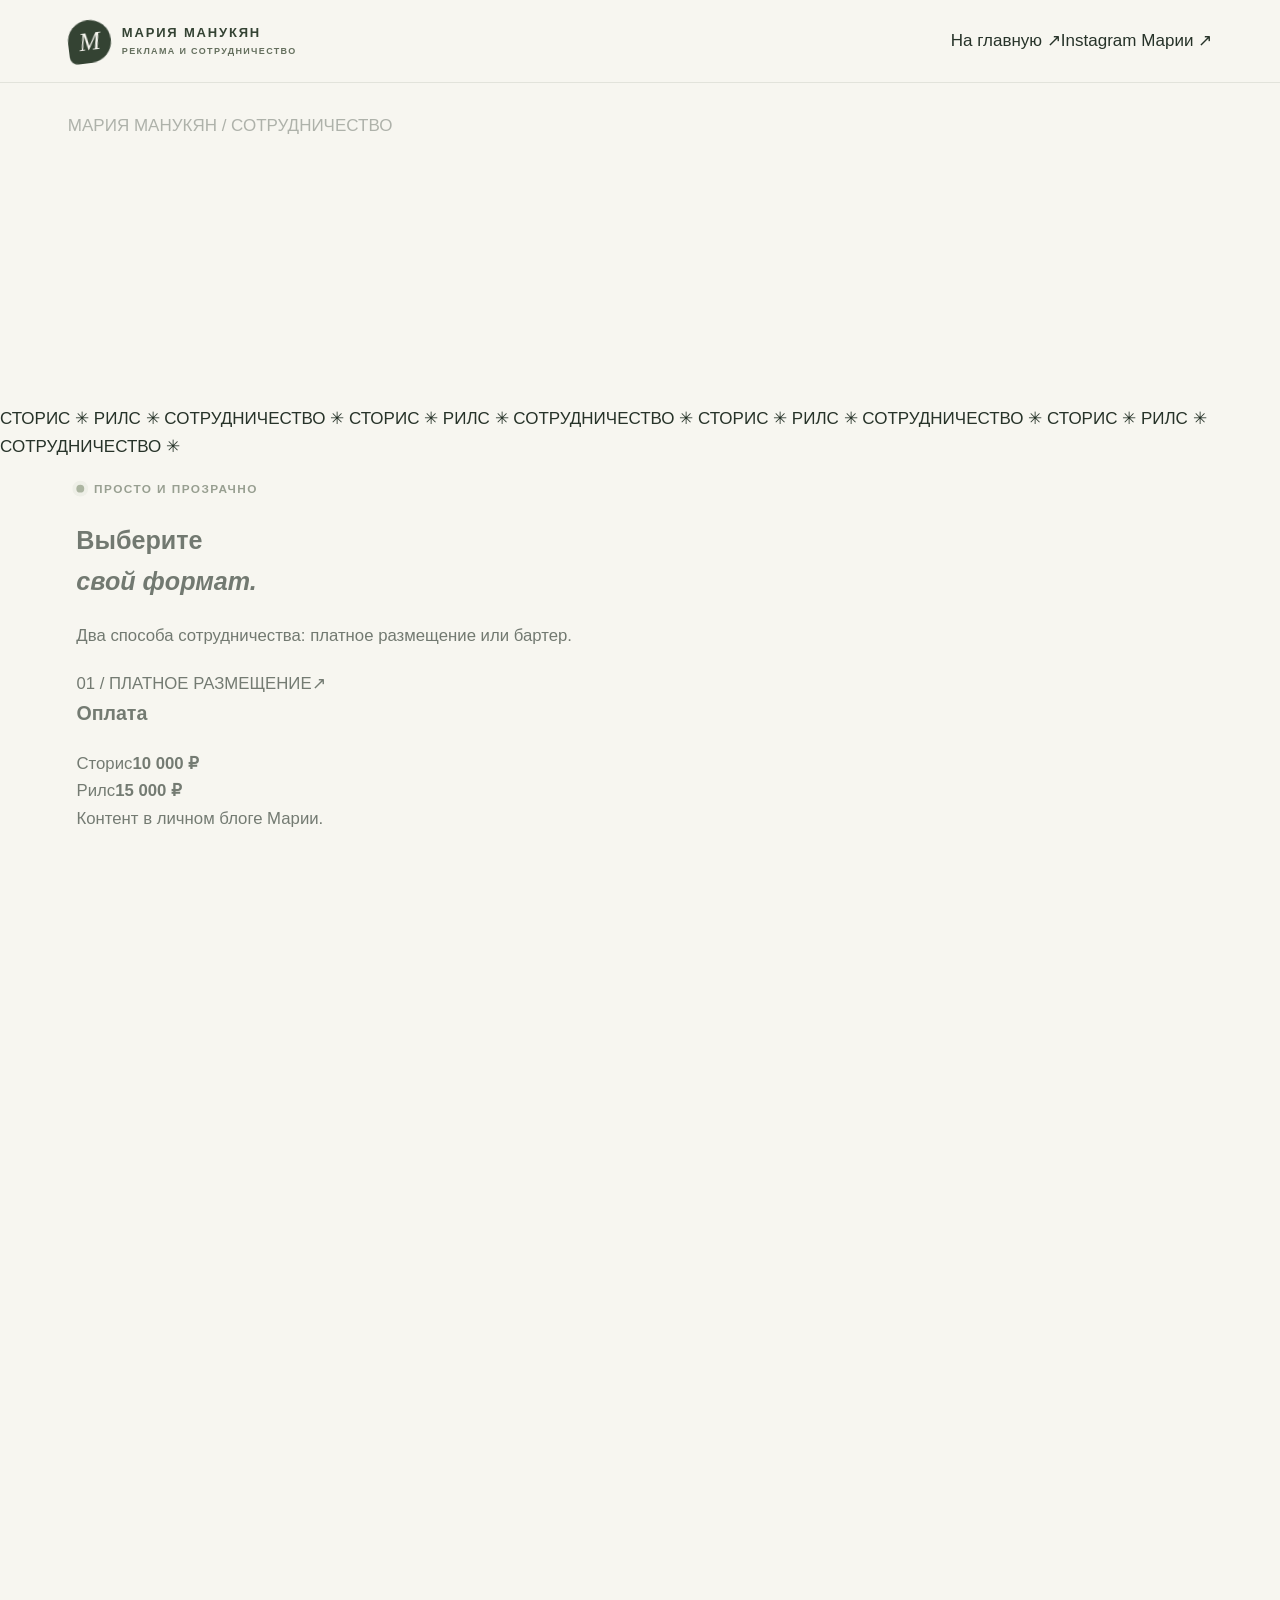
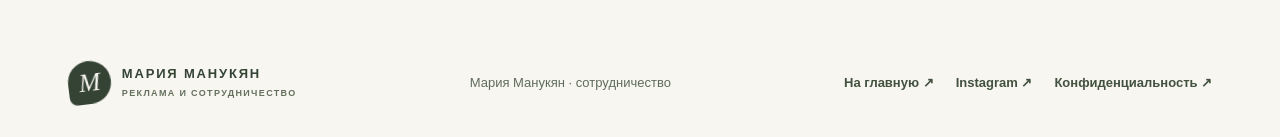
==== advertising.html @ 91857126 "Add restrictive CSP to WhiteGlow advertising.html" ====
<!doctype html>
<html lang="ru">
  <head>
    <meta charset="utf-8">
    <meta name="viewport" content="width=device-width, initial-scale=1">
    <meta http-equiv="Content-Security-Policy" content="default-src 'self'; script-src 'self'; style-src 'self'; img-src 'self' data:; font-src 'self'; connect-src 'self'; object-src 'none'; base-uri 'self'; form-action 'none'; upgrade-insecure-requests">
    <meta name="theme-color" content="#5b2437">
    <meta name="description" content="Реклама у Марии Манукян: стоимость сторис и рилс, бартер и условия съёмки.">
    <title>Реклама у Марии Манукян — форматы и цены</title>
    <link rel="stylesheet" href="styles.css?v=anime-motion-2">
    <link rel="stylesheet" href="advertising.css?v=maria-motion-2">
    <script src="app.js?v=anime-motion-3" defer></script>
  <link rel="canonical" href="https://whiteglow.ru/advertising.html"><meta property="og:url" content="https://whiteglow.ru/advertising.html"><meta property="og:locale" content="ru_RU"><meta property="og:image" content="https://whiteglow.ru/instagram/maria-business.jpg"><meta property="og:image:alt" content="Мария Манукян — White Glove"><meta name="twitter:card" content="summary_large_image"></head>
  <body class="advertising-page">
    <a class="skip-link" href="#main">К содержанию</a>
    <div class="page-progress" aria-hidden="true"></div>
    <header class="site-header">
      <div class="header-inner wrap">
        <a class="brand" href="advertising.html" aria-label="Мария Манукян — реклама"><span class="brand-mark" aria-hidden="true">М</span><span class="brand-name">МАРИЯ МАНУКЯН<span>РЕКЛАМА И СОТРУДНИЧЕСТВО</span></span></a>
        <nav class="ad-navigation" aria-label="Навигация"><a href="index.html">На главную <span aria-hidden="true">↗</span></a><a href="https://www.instagram.com/maria.manukyannn/" target="_blank" rel="noopener noreferrer">Instagram Марии <span aria-hidden="true">↗</span></a></nav>
      </div>
    </header>

    <main id="main">
      <section class="ad-hero" aria-labelledby="ad-title">
        <div class="wrap ad-hero-grid">
          <div class="ad-hero-copy">
            <p class="ad-kicker">МАРИЯ МАНУКЯН / СОТРУДНИЧЕСТВО</p>
            <h1 id="ad-title">Реклама,<br><em>которую</em><br>хочется смотреть.</h1>
            <p>Личный блог Марии: живые истории, честные рекомендации и понятные условия для брендов.</p>
            <a class="ad-scroll-link" href="#prices">Смотреть форматы и цены <span aria-hidden="true">↓</span></a>
          </div>
          <div class="ad-hero-art" aria-hidden="true">
            <span class="ad-art-ring ad-art-ring-one"></span><span class="ad-art-ring ad-art-ring-two"></span>
            <span class="ad-art-number">14</span><span class="ad-art-caption">ЛЕТ<br>В БЛОГЕ</span>
            <span class="ad-floating-note note-one">ЖИВОЙ КОНТЕНТ ✳</span><span class="ad-floating-note note-two">ДЛЯ ВАШЕГО БРЕНДА ↗</span>
          </div>
        </div>
      </section>

      <div class="ad-ticker" aria-hidden="true"><div><span>СТОРИС ✳ РИЛС ✳ СОТРУДНИЧЕСТВО ✳ </span><span>СТОРИС ✳ РИЛС ✳ СОТРУДНИЧЕСТВО ✳ </span><span>СТОРИС ✳ РИЛС ✳ СОТРУДНИЧЕСТВО ✳ </span><span>СТОРИС ✳ РИЛС ✳ СОТРУДНИЧЕСТВО ✳ </span></div></div>

      <section class="ad-prices wrap" id="prices" aria-labelledby="prices-title">
        <div class="ad-section-heading" data-reveal><p class="eyebrow"><span class="eyebrow-dot"></span> ПРОСТО И ПРОЗРАЧНО</p><h2 id="prices-title">Выберите<br><em>свой формат.</em></h2><p>Два способа сотрудничества: платное размещение или бартер.</p></div>
        <div class="ad-price-grid">
          <article class="ad-price-card" data-reveal>
            <div class="ad-card-top"><span>01 / ПЛАТНОЕ РАЗМЕЩЕНИЕ</span><span aria-hidden="true">↗</span></div>
            <h3>Оплата</h3>
            <div class="ad-price-line"><span>Сторис</span><strong>10 000 ₽</strong></div>
            <div class="ad-price-line"><span>Рилс</span><strong>15 000 ₽</strong></div>
            <p>Контент в личном блоге Марии.</p>
          </article>
          <article class="ad-price-card ad-price-card-dark" data-reveal>
            <div class="ad-card-top"><span>02 / БАРТЕР</span><span aria-hidden="true">✳</span></div>
            <h3>Обмен</h3>
            <div class="ad-price-line"><span>Сторис</span><strong>от 15 000 ₽</strong></div>
            <div class="ad-price-line"><span>Рилс</span><strong>от 20 000 ₽</strong></div>
            <p>Указана стоимость товара, не денежная оплата.</p>
          </article>
        </div>
      </section>

      <section class="ad-terms" aria-labelledby="terms-title"><div class="wrap ad-terms-grid">
        <div data-reveal><p class="eyebrow"><span class="eyebrow-dot"></span> ДЕТАЛИ СЪЁМКИ</p><h2 id="terms-title">Что входит<br><em>в размещение.</em></h2></div>
        <div class="ad-terms-list" data-reveal>
          <div><span>01</span><p>До 5 сторис в одном размещении.</p></div>
          <div><span>02</span><p>Каждая дополнительная сторис — 1 000 ₽.</p></div>
          <div><span>03</span><p>Для магазина одежды — до 4 образов на Марии, без обзора магазина.</p></div>
        </div>
      </div></section>

      <section class="ad-final" aria-labelledby="ad-final-title"><div class="wrap ad-final-inner" data-reveal>
        <p class="ad-kicker">ГОТОВЫ ОБСУДИТЬ ИДЕЮ?</p>
        <h2 id="ad-final-title">Покажите Марии<br><em>свой бренд.</em></h2>
        <p>Напишите в Instagram и расскажите, какой формат вам подходит.</p>
        <a class="button button-cream" href="https://www.instagram.com/maria.manukyannn/" target="_blank" rel="noopener noreferrer">Открыть Instagram Марии <span aria-hidden="true">↗</span></a>
      </div></section>
    </main>
    <footer class="site-footer wrap"><a class="brand" href="advertising.html" aria-label="Мария Манукян — реклама"><span class="brand-mark" aria-hidden="true">М</span><span class="brand-name">МАРИЯ МАНУКЯН<span>РЕКЛАМА И СОТРУДНИЧЕСТВО</span></span></a><p>Мария Манукян · сотрудничество</p><div><a href="index.html">На главную ↗</a><a href="https://www.instagram.com/maria.manukyannn/" target="_blank" rel="noopener noreferrer">Instagram ↗</a><a href="privacy.html">Конфиденциальность ↗</a></div></footer>
  </body>
</html>
---- styles.css ----
:root {
  color-scheme: light;
  --paper: #f7f6f0;
  --paper-deep: #eeeee5;
  --white: #fffefa;
  --ink: #273329;
  --ink-soft: #566153;
  --muted: #63705f;
  --forest: #344333;
  --olive: #66775e;
  --sage: #b8c1a7;
  --line: #daddd1;
  --gold: #b19a70;
  --serif: "Iowan Old Style", "Palatino Linotype", "Book Antiqua", Georgia, serif;
  --sans: "Segoe UI", Arial, sans-serif;
  --wrap: 1216px;
  --gutter: clamp(22px, 5.3vw, 84px);
  --ease: cubic-bezier(.2,.75,.2,1);
}

*,*::before,*::after{box-sizing:border-box}
html{scroll-behavior:smooth;scroll-padding-top:92px;overflow-x:clip}
body{min-width:320px;margin:0;overflow-x:clip;color:var(--ink);background:var(--paper);font-family:var(--sans);font-size:17px;line-height:1.65;-webkit-font-smoothing:antialiased;text-rendering:optimizeLegibility}
body,button,a{font-family:var(--sans)}
a{color:inherit;text-decoration:none}
img{display:block;width:100%;height:100%;object-fit:cover}
button{font:inherit}
::selection{color:var(--white);background:var(--olive)}
:focus-visible{outline:3px solid #8b744c;outline-offset:4px}
.wrap{width:min(var(--wrap),calc(100% - var(--gutter)*2));margin-inline:auto}
.skip-link{position:fixed;z-index:1000;top:12px;left:12px;padding:12px 16px;border-radius:3px;color:white;background:var(--forest);transform:translateY(-160%)}
.skip-link:focus{transform:translateY(0)}
.page-progress{position:fixed;z-index:100;top:0;left:0;width:100%;height:3px;background:linear-gradient(90deg,#53634c,var(--gold));transform:scaleX(0);transform-origin:left;pointer-events:none}
.site-header{position:sticky;z-index:40;top:0;border-bottom:1px solid rgba(79,93,72,.12);background:rgba(247,246,240,.92);backdrop-filter:blur(16px)}
.header-inner{display:flex;min-height:82px;align-items:center;justify-content:space-between;gap:32px}
.brand{display:inline-flex;flex:0 0 auto;align-items:center;gap:11px}
.brand-mark{display:grid;width:43px;height:43px;place-items:center;border-radius:50% 50% 50% 8px;color:var(--paper);background:var(--forest);font:italic 26px/1 var(--serif);transform:rotate(-7deg)}
.brand-name{color:var(--forest);font-size:13px;font-weight:750;letter-spacing:.14em;line-height:1.25}
.brand-name span{display:block;margin-top:5px;color:#65705e;font-size:9px;font-weight:650;letter-spacing:.15em}
.site-nav{display:flex;align-items:center;gap:clamp(22px,3.2vw,46px)}
.site-nav a,.header-link{font-size:13px;font-weight:650}
.site-nav a{position:relative;padding-block:9px;color:#4c594a}
.site-nav a::after{position:absolute;right:0;bottom:3px;left:0;height:1px;background:var(--olive);content:"";transform:scaleX(0);transform-origin:right;transition:transform .28s var(--ease)}
.site-nav a:hover::after{transform:scaleX(1);transform-origin:left}
.header-link{display:flex;min-height:46px;align-items:center;gap:15px;padding:0 18px;border:1px solid #c9d0c1;border-radius:999px;color:var(--forest);transition:color .22s,background .22s,border-color .22s}
.header-link:hover{border-color:var(--forest);color:var(--white);background:var(--forest)}
.header-link span,.button span,.course-link span,.inline-cta span,.text-link span{display:inline-block;transition:transform .28s var(--ease)}
.header-link:hover span,.button:hover span,.course-link:hover span,.inline-cta:hover span,.text-link:hover span{transform:translate(3px,-2px)}
.menu-toggle{display:none}

.hero{position:relative;display:grid;min-height:min(760px,calc(100svh - 82px));grid-template-columns:.93fr 1.07fr;align-items:center;gap:clamp(40px,7vw,100px);padding-top:54px;padding-bottom:50px;overflow-x:clip}
.hero-copy{position:relative;z-index:2;padding:8px 0 18px}
.eyebrow{display:flex;align-items:center;gap:10px;margin:0 0 22px;color:#626e5b;font-size:12px;font-weight:750;letter-spacing:.12em;line-height:1.5}
.eyebrow-dot{width:8px;height:8px;flex:0 0 auto;border-radius:50%;background:#829174;box-shadow:0 0 0 4px rgba(130,145,116,.12)}
h1,h2,h3,p,figure{margin-top:0}
.hero h1,.section h2,.case-copy h2,.courses-heading h2,.faq-layout h2,.final-inner h2{margin-bottom:0;color:var(--forest);font-size:clamp(52px,6.5vw,88px);font-weight:600;line-height:.99;letter-spacing:-.065em;text-wrap:balance}
.hero h1 em,.section h2 em,.case-copy h2 em,.courses-heading h2 em,.faq-layout h2 em,.final-inner h2 em{color:#78876c;font-family:var(--serif);font-size:.94em;font-weight:500;letter-spacing:-.045em}
.hero-lead,.section-lead{max-width:510px;margin:24px 0 0;color:var(--ink-soft);font-size:18px;line-height:1.75}
.hero-actions{display:flex;align-items:center;flex-wrap:wrap;gap:16px 26px;margin-top:31px}
.button{position:relative;display:inline-flex;min-height:54px;align-items:center;justify-content:center;gap:18px;padding:0 23px;border:1px solid transparent;border-radius:999px;font-size:14px;font-weight:700;transition:transform .28s var(--ease),box-shadow .28s,background .28s,color .28s,border-color .28s;cursor:pointer}
.button:hover{transform:translateY(-3px)}
.button-primary{color:var(--white);background:var(--forest);box-shadow:0 9px 24px rgba(39,51,41,.13)}
.button-primary:hover{background:#4b5b47;box-shadow:0 13px 31px rgba(39,51,41,.2)}
.text-link{display:inline-flex;min-height:44px;align-items:center;gap:10px;color:var(--forest);font-size:14px;font-weight:700}
.hero-note{display:flex;align-items:center;gap:14px;margin-top:51px;color:#5e6a59;font-size:12px;font-weight:650;letter-spacing:.035em}
.hero-note p{margin:0}
.note-rule{width:35px;height:1px;background:var(--gold)}
.hero-visual{position:relative;min-width:0;max-width:535px;margin:0 0 8px auto;isolation:isolate}
.hero-visual::before{position:absolute;z-index:-1;top:11%;right:-13%;width:82%;aspect-ratio:1;border:1px solid rgba(111,126,99,.22);border-radius:50%;content:"";animation:orbit 30s linear infinite}
.hero-visual::after{position:absolute;z-index:-2;top:20%;right:-2%;width:78%;aspect-ratio:1;border:1px solid rgba(177,154,112,.26);border-radius:50%;content:"";animation:orbit 38s linear infinite reverse}
.photo-frame{position:relative;overflow:hidden;background:#dfe3d8;box-shadow:0 25px 70px rgba(43,55,42,.13)}
.hero-photo{width:min(100%,470px);aspect-ratio:.84;margin-inline:auto;border:9px solid var(--paper);border-radius:220px 220px 10px 10px;box-shadow:0 30px 80px rgba(43,55,42,.16)}
.hero-photo img{object-position:center 47%;transition:transform 1.1s var(--ease);animation:photo-arrive 1s .18s both var(--ease)}
.hero-visual:hover .hero-photo img{transform:scale(1.035)}
.photo-caption{display:flex;justify-content:space-between;gap:14px;margin:14px 6% 0;color:#5c6956;font-size:12px;font-weight:750;letter-spacing:.08em}
.photo-caption a{border-bottom:1px solid rgba(93,109,83,.34)}
.photo-caption a:hover{color:#8a744c}
.hero-seal{position:absolute;z-index:2;top:52%;left:-40px;display:flex;width:112px;height:112px;flex-direction:column;align-items:center;justify-content:center;gap:0;border:5px solid var(--paper);border-radius:50%;color:#f8f7f1;background:var(--olive);box-shadow:0 13px 32px rgba(42,54,42,.15);font-size:10px;font-weight:750;letter-spacing:.1em;line-height:1.55;animation:seal-arrive .8s .75s both var(--ease),float 5s 2s ease-in-out infinite}
.hero-seal i{margin-top:3px;color:#e4dfcf;font-size:16px;font-style:normal}
.visual-orbit{position:absolute;z-index:-1;width:10px;height:10px;border-radius:50%;background:var(--gold);box-shadow:0 0 0 5px rgba(177,154,112,.12)}
.orbit-one{top:14%;left:9%}.orbit-two{right:2%;bottom:13%;width:7px;height:7px;background:#829174}
.scroll-cue{position:absolute;right:0;bottom:22px;left:0;display:flex;align-items:center;justify-content:center;gap:14px;color:#68735f;font-size:9px;font-weight:750;letter-spacing:.16em}
.scroll-cue span:last-child{font-size:19px;animation:cue 1.7s ease-in-out infinite}

.trust-strip{border-block:1px solid #d5d9ce;background:#efefe7}
.trust-inner{display:flex;min-height:74px;align-items:center;justify-content:space-between;gap:20px}
.trust-inner>span{display:flex;align-items:center;gap:11px;color:#485644;font-size:13px;font-weight:650}
.trust-inner i{color:#8a7856;font:italic 15px var(--serif)}
.section{padding-block:clamp(88px,11vw,148px)}
.approach{display:grid;grid-template-columns:.92fr 1.08fr;gap:clamp(50px,9vw,135px);align-items:start}
.section h2,.case-copy h2,.courses-heading h2,.faq-layout h2{font-size:clamp(48px,5.3vw,70px)}
.section-intro .section-lead,.case-copy .section-lead,.courses-heading .section-lead,.mentor-copy .section-lead{margin-top:20px;font-size:17px}
.steps{overflow-x:clip;padding-top:9px}
.step{display:grid;grid-template-columns:44px 1fr 28px;align-items:center;gap:17px;padding:23px 0;border-top:1px solid var(--line);transition:padding .3s var(--ease)}
.step:last-of-type{border-bottom:1px solid var(--line)}
.step:hover{padding-inline:8px}
.step-number{align-self:start;padding-top:5px;color:#8a7856;font:italic 18px var(--serif)}
.step h3{margin:0 0 5px;color:var(--forest);font-size:20px;font-weight:700;letter-spacing:-.025em}
.step p{margin:0;color:var(--muted);font-size:15px;line-height:1.65}
.step-mark{display:grid;width:28px;height:28px;place-items:center;border:1px solid #d2d8ca;border-radius:50%;color:#66745f;font-size:13px;transition:transform .28s var(--ease),background .28s,color .28s}
.step:hover .step-mark{transform:rotate(45deg);color:white;background:var(--olive)}
.inline-cta{display:inline-flex;min-height:48px;align-items:center;gap:18px;margin-top:18px;color:var(--forest);font-size:14px;font-weight:700}

.case-section{overflow:hidden;color:#f7f6f0;background:#384738}
.case-layout{display:grid;grid-template-columns:1fr .92fr;align-items:center;gap:clamp(50px,9vw,130px);padding-block:clamp(76px,9vw,122px)}
.case-image{aspect-ratio:.94;border:1px solid rgba(255,255,255,.22);border-radius:46% 46% 8px 8px;box-shadow:0 24px 75px rgba(18,29,18,.24)}
.case-image img{object-position:center 40%;transition:transform 1s var(--ease)}
.case-image:hover img{transform:scale(1.035)}
.image-link{position:absolute;right:15px;bottom:15px;left:15px;display:flex;min-height:54px;align-items:center;justify-content:space-between;gap:10px;padding:0 17px;border:1px solid rgba(255,255,255,.39);border-radius:999px;color:white;background:rgba(28,39,29,.7);font-size:11px;font-weight:750;letter-spacing:.08em;backdrop-filter:blur(10px);transition:background .25s}
.image-link:hover{background:rgba(28,39,29,.92)}
.case-copy .eyebrow{color:#d7dfd1}
.case-copy .eyebrow-dot{background:#c5ac7d;box-shadow:0 0 0 4px rgba(197,172,125,.15)}
.case-copy h2{color:#f5f5ed}
.case-copy h2 em{color:#cbd5c0}
.case-copy .section-lead{color:#e0e6dc}
.button-light{margin-top:25px;color:#344333;background:#f3f3ec}
.button-light:hover{background:white}
.case-meta{margin:29px 0 0;color:#c6d0bf;font-size:10px;font-weight:750;letter-spacing:.15em}

.review-heading h2{max-width:630px}
.review-grid{display:grid;grid-template-columns:1.12fr .88fr;gap:18px;margin-top:48px}
.review-quote{position:relative;display:flex;min-height:320px;flex-direction:column;justify-content:flex-end;overflow:hidden;margin:0;padding:clamp(25px,4vw,48px);border-radius:5px 5px 5px 72px;color:#f7f7ef;background:linear-gradient(140deg,#77866c,#54634e);box-shadow:0 20px 56px rgba(44,57,42,.1)}
.review-quote::after{position:absolute;top:-118px;right:-35px;width:280px;aspect-ratio:1;border:1px solid rgba(242,245,236,.2);border-radius:50%;content:""}
.quote-mark{position:absolute;top:4px;left:28px;color:rgba(246,248,239,.3);font:italic 140px/.9 var(--serif)}
.review-quote blockquote{position:relative;z-index:1;max-width:610px;margin:0 0 21px;font:italic 500 clamp(30px,4.2vw,53px)/1.14 var(--serif);letter-spacing:-.025em;text-wrap:balance}
.review-quote figcaption{color:#e3e8dd;font-size:10px;font-weight:700;letter-spacing:.1em}
.review-quote>a{position:relative;z-index:1;display:flex;align-self:flex-start;min-height:45px;align-items:center;gap:10px;margin-top:17px;color:#fff;font-size:13px;font-weight:700}
.student-result{display:flex;min-height:320px;flex-direction:column;align-items:flex-start;justify-content:center;padding:clamp(25px,4vw,45px);border:1px solid var(--line);border-radius:5px 72px 5px 5px;background:#f0f0e9}
.student-result .eyebrow{font-size:10px}
.result-number{margin:3px 0 0;color:var(--forest);font:500 clamp(72px,8vw,104px)/.95 var(--serif);letter-spacing:-.07em}
.result-number span{font:650 16px/1 var(--sans);letter-spacing:0}
.result-caption{max-width:300px;margin:9px 0 0;color:var(--forest);font-size:17px;font-weight:700;line-height:1.45}
.result-note{max-width:320px;margin:15px 0 5px;color:#5f695a;font-size:13px;line-height:1.6}

.courses-section{padding-block:clamp(82px,10vw,126px);background:#eeeee6}
.courses-heading{display:flex;align-items:end;justify-content:space-between;gap:40px}
.courses-heading .section-lead{max-width:350px;margin-bottom:7px}
.course-grid{display:grid;grid-template-columns:repeat(3,minmax(0,1fr));gap:15px;margin-top:48px}
.course-card{display:flex;min-width:0;min-height:369px;flex-direction:column;padding:25px;border:1px solid #d8ddd1;border-radius:4px 34px 4px 4px;background:var(--paper);transition:transform .34s var(--ease),box-shadow .34s,border-color .34s}
.course-card:hover{transform:translateY(-7px);border-color:#aeb99f;box-shadow:0 18px 40px rgba(49,61,45,.11)}
.course-featured{color:#f8f7f1;background:#5c6d54;border-color:#5c6d54;box-shadow:0 16px 40px rgba(55,70,49,.13)}
.course-featured:hover{border-color:#475943;box-shadow:0 22px 48px rgba(55,70,49,.2)}
.course-top{display:flex;justify-content:space-between;gap:11px;color:#66725e;font-size:10px;font-weight:750;letter-spacing:.09em}
.course-featured .course-top{color:#e1e7da}
.course-body{margin:auto 0 28px;padding-top:32px}
.course-kicker{margin:0 0 7px;color:#7d896f;font:italic 18px var(--serif)}
.course-featured .course-kicker{color:#e3e7d8}
.course-body h3{margin:0;color:var(--forest);font-size:clamp(24px,2.35vw,32px);font-weight:700;letter-spacing:-.055em;line-height:1.2;overflow-wrap:anywhere}
.course-featured .course-body h3{color:white}
.course-body>p:last-child{max-width:330px;margin:13px 0 0;color:#5e6859;font-size:15px;line-height:1.65}
.course-featured .course-body>p:last-child{color:#edf0e8}
.course-link{display:flex;min-height:48px;align-items:center;justify-content:space-between;gap:12px;padding:0 15px;border:1px solid #cbd3c4;border-radius:999px;color:var(--forest);font-size:13px;font-weight:700;transition:color .24s,background .24s,border-color .24s}
.course-link:hover{border-color:var(--forest);color:white;background:var(--forest)}
.course-featured .course-link{border-color:#eef0e9;color:var(--forest);background:#f5f5ef}
.course-featured .course-link:hover{border-color:white;background:white}
.courses-footnote{margin:17px 0 0;color:#5d6859;font-size:13px}

.mentor-section{display:grid;grid-template-columns:.9fr 1.1fr;align-items:center;gap:clamp(60px,10vw,145px)}
.mentor-signature{display:flex;min-height:430px;flex-direction:column;align-items:center;justify-content:center;gap:24px;border:1px solid #d9ddcf;border-radius:220px 220px 5px 5px;background:radial-gradient(ellipse at center,#dce1d2 0,#f1f0e8 60%,#f7f6f0 100%);color:#40503e;text-align:center}
.mentor-signature>span{font:italic 220px/.8 var(--serif);letter-spacing:-.1em}
.mentor-signature small{font-size:12px;font-weight:750;letter-spacing:.15em;line-height:1.8}
.mentor-copy h2{margin-bottom:18px}
.mentor-copy .button{margin-top:16px}

.faq-section{padding-block:clamp(76px,9vw,110px);background:#edeee7}
.faq-layout{display:grid;grid-template-columns:.82fr 1.18fr;gap:clamp(45px,9vw,120px)}
.faq-layout h2{margin-bottom:23px}
.faq-list{border-top:1px solid #cdd3c5}
.faq-list details{border-bottom:1px solid #cdd3c5}
.faq-list summary{display:flex;min-height:69px;align-items:center;justify-content:space-between;gap:18px;color:var(--forest);font-size:16px;font-weight:700;list-style:none;cursor:pointer}
.faq-list summary::-webkit-details-marker{display:none}
.faq-list summary span{display:grid;width:32px;height:32px;flex:0 0 auto;place-items:center;border:1px solid #c1cbb7;border-radius:50%;color:#53634b;font-size:19px;font-weight:400;transition:transform .25s,background .25s,color .25s}
.faq-list details[open] summary span{transform:rotate(45deg);color:white;background:var(--olive)}
.faq-list details p{max-width:570px;margin:-1px 45px 22px 0;color:#596555;font-size:15px;line-height:1.7}

.final-cta{position:relative;overflow:hidden;color:#f8f8f0;background:#303b31}
.final-inner{position:relative;z-index:1;display:flex;min-height:420px;flex-direction:column;align-items:center;justify-content:center;padding-block:76px;text-align:center}
.final-inner .eyebrow{color:#d0d8c9}
.final-inner .eyebrow-dot{background:#d2bb8c;box-shadow:0 0 0 4px rgba(210,187,140,.15)}
.final-inner h2{color:#f8f8f0;font-size:clamp(52px,7vw,82px)}
.final-inner h2 em{color:#d0dbc6}
.final-inner>p:not(.eyebrow){max-width:470px;margin:18px 0 23px;color:#e2e6dd;font-size:16px;line-height:1.7}
.button-cream{color:var(--forest);background:#f3f3eb;box-shadow:0 12px 28px rgba(10,18,10,.15)}
.button-cream:hover{background:white;box-shadow:0 16px 36px rgba(10,18,10,.23)}
.final-glow{position:absolute;z-index:-1;top:50%;left:50%;width:600px;aspect-ratio:1;border:1px solid rgba(203,216,191,.12);border-radius:50%;box-shadow:0 0 0 70px rgba(203,216,191,.025),0 0 95px rgba(164,184,144,.09);transform:translate(-50%,-50%);animation:glow-drift 11s ease-in-out infinite alternate}
.final-glow::after{position:absolute;inset:45px;border:1px solid rgba(203,216,191,.1);border-radius:50%;content:""}
.site-footer{display:flex;min-height:108px;align-items:center;justify-content:space-between;gap:24px}
.site-footer>p{margin:0;color:#5f6c5b;font-size:13px}
.site-footer>div{display:flex;gap:22px;color:#43513f;font-size:13px;font-weight:650}
.site-footer>div a:hover{text-decoration:underline;text-underline-offset:4px}
.mobile-contact{display:none}

.has-motion [data-reveal]{opacity:0;transform:translate3d(0,24px,0);transition:opacity .75s var(--ease),transform .75s var(--ease);transition-delay:var(--delay,0ms)}
.has-motion [data-reveal].is-visible{opacity:1;transform:translate3d(0,0,0)}
.hero-copy>*{animation:rise-in .75s var(--ease) both}
.hero-copy>.eyebrow{animation-delay:.03s}.hero-copy>h1{animation-delay:.12s}.hero-copy>.hero-lead{animation-delay:.24s}.hero-copy>.hero-actions{animation:rise-in .75s .35s var(--ease) both}.hero-copy>.hero-note{animation-delay:.47s}
.document-hidden .hero-visual::before,.document-hidden .hero-visual::after,.document-hidden .hero-seal,.document-hidden .scroll-cue span:last-child,.document-hidden .final-glow{animation-play-state:paused}

@keyframes rise-in{from{opacity:0;transform:translate3d(0,18px,0)}to{opacity:1;transform:translate3d(0,0,0)}}
@keyframes photo-arrive{from{transform:scale(1.06);filter:saturate(.55)}to{transform:scale(1);filter:saturate(.82)}}
@keyframes seal-arrive{from{opacity:0;transform:translate3d(-12px,12px,0) scale(.84) rotate(-9deg)}to{opacity:1;transform:translate3d(0,0,0) scale(1) rotate(0)}}
@keyframes float{0%,100%{translate:0 0}50%{translate:0 -7px}}
@keyframes orbit{to{transform:rotate(360deg)}}
@keyframes cue{0%,100%{transform:translateY(0)}50%{transform:translateY(5px)}}
@keyframes glow-drift{from{transform:translate(-50%,-50%) scale(.94) rotate(-7deg)}to{transform:translate(-50%,-50%) scale(1.06) rotate(7deg)}}

@media(max-width:1000px){
  :root{--gutter:clamp(24px,5.5vw,52px)}
  .hero{min-height:650px;gap:42px}
  .hero h1{font-size:clamp(51px,7vw,70px)}
  .hero-visual{max-width:460px}
  .hero-seal{left:-30px;width:98px;height:98px}
  .approach{gap:55px}
  .case-layout{gap:58px}
  .course-card{padding:22px}
  .course-body h3{font-size:clamp(23px,3.1vw,30px)}
}

@media(max-width:760px){
  html{scroll-padding-top:76px}
  body{font-size:16px}
  .header-inner{min-height:70px;gap:14px}
  .brand-mark{width:39px;height:39px;font-size:23px}
  .brand-name{font-size:12px}
  .brand-name span{font-size:9px}
  .header-link{display:none}
  .menu-toggle{display:flex;width:46px;height:46px;flex:0 0 auto;flex-direction:column;align-items:center;justify-content:center;gap:6px;border:1px solid #c6cebd;border-radius:50%;background:transparent;cursor:pointer}
  .menu-toggle span{width:17px;height:1.5px;background:var(--forest);transition:transform .25s var(--ease)}
  .menu-toggle[aria-expanded="true"] span:first-child{transform:translateY(3.75px) rotate(45deg)}
  .menu-toggle[aria-expanded="true"] span:last-child{transform:translateY(-3.75px) rotate(-45deg)}
  .site-nav{position:absolute;top:69px;right:0;left:0;display:none;flex-direction:column;gap:0;padding:8px var(--gutter) 15px;border-bottom:1px solid var(--line);background:rgba(247,246,240,.98);box-shadow:0 16px 26px rgba(42,53,40,.1)}
  .site-nav.is-open{display:flex}
  .site-nav a{min-height:48px;padding:12px 2px;border-bottom:1px solid var(--line);font-size:15px}
  .site-nav a:last-child{border-bottom:0}
  .hero{min-height:0;grid-template-columns:1fr;gap:36px;padding-top:49px;padding-bottom:65px}
  .hero-copy{padding:0}
  .eyebrow{margin-bottom:17px;font-size:11px}
  .hero h1{font-size:clamp(49px,12vw,76px);line-height:1.02;letter-spacing:-.07em}
  .hero-lead{max-width:550px;margin-top:19px;font-size:17px;line-height:1.65}
  .hero-actions{gap:12px 19px;margin-top:25px}
  .button{min-height:52px;padding-inline:19px;font-size:13px}
  .text-link{font-size:13px}
  .hero-note{margin-top:28px;font-size:11px}
  .hero-visual{width:min(100%,470px);margin:0 auto 3px}
  .hero-photo{width:80%;aspect-ratio:.87;border-width:7px}
  .hero-seal{top:53%;left:0;width:88px;height:88px;border-width:4px;font-size:9px}
  .photo-caption{margin-top:11px;font-size:11px}
  .scroll-cue{bottom:16px;font-size:8px}
  .trust-inner{min-height:0;flex-wrap:wrap;justify-content:flex-start;gap:12px 23px;padding-block:17px}
  .trust-inner>span{gap:8px;font-size:12px}
  .trust-inner i{font-size:14px}
  .section{padding-block:78px}
  .approach{grid-template-columns:1fr;gap:31px}
  .section h2,.case-copy h2,.courses-heading h2,.faq-layout h2{font-size:clamp(45px,10.5vw,64px)}
  .section-intro .section-lead,.case-copy .section-lead,.courses-heading .section-lead,.mentor-copy .section-lead{margin-top:16px;font-size:16px}
  .steps{padding-top:0}
  .step{grid-template-columns:35px 1fr 26px;gap:11px;padding-block:19px}
  .step h3{font-size:18px}
  .step p{font-size:15px}
  .case-layout{grid-template-columns:1fr;gap:35px;padding-block:65px}
  .case-image{width:min(100%,470px);aspect-ratio:1.04;margin-inline:auto;border-radius:46% 46% 5px 5px}
  .case-copy .button{margin-top:19px}
  .case-meta{margin-top:20px;font-size:9px}
  .review-grid{grid-template-columns:1fr;gap:12px;margin-top:29px}
  .review-quote,.student-result{min-height:260px}
  .review-quote{border-bottom-left-radius:48px}
  .review-quote blockquote{font-size:clamp(31px,8vw,44px)}
  .student-result{border-top-right-radius:48px}
  .courses-section{padding-block:72px}
  .courses-heading{align-items:flex-start;flex-direction:column;gap:16px}
  .courses-heading .section-lead{max-width:520px;margin:0;font-size:15px}
  .course-grid{grid-template-columns:1fr;gap:11px;margin-top:28px}
  .course-card{min-height:300px;padding:21px;border-radius:4px 25px 4px 4px}
  .course-body{padding-top:22px;margin-bottom:23px}
  .course-body h3{font-size:30px}
  .course-body>p:last-child{font-size:15px}
  .courses-footnote{font-size:14px;line-height:1.6}
  .mentor-section{grid-template-columns:1fr;gap:33px;padding-block:74px}
  .mentor-signature{width:min(88%,410px);min-height:360px;margin-inline:auto;border-radius:170px 170px 5px 5px}
  .mentor-signature>span{font-size:185px}
  .mentor-copy .button{margin-top:8px}
  .faq-section{padding-block:70px}
  .faq-layout{grid-template-columns:1fr;gap:24px}
  .faq-layout h2{margin-bottom:13px}
  .faq-list summary{min-height:64px;font-size:15px}
  .faq-list details p{margin-right:36px;font-size:16px}
  .final-inner{min-height:370px;padding-block:64px}
  .final-inner h2{font-size:clamp(48px,11vw,70px)}
  .final-inner>p:not(.eyebrow){font-size:15px}
  .final-glow{width:430px}
  .site-footer{flex-wrap:wrap;justify-content:flex-start;gap:17px 24px;padding-block:22px 90px}
  .site-footer>p{width:100%;font-size:12px}
  .site-footer>div{gap:17px;font-size:12px}
  .mobile-contact{position:fixed;z-index:35;right:12px;bottom:max(12px,env(safe-area-inset-bottom));left:12px;display:flex;min-height:52px;align-items:center;justify-content:space-between;padding:0 19px;border:1px solid rgba(255,255,255,.18);border-radius:999px;color:white;background:#354433;box-shadow:0 9px 25px rgba(33,44,34,.2);font-size:14px;font-weight:700;transition:transform .2s,background .2s}
  .mobile-contact:hover{transform:translateY(-2px);background:#4c6048}
}

@media(max-width:390px){
  :root{--gutter:21px}
  .hero h1{font-size:clamp(46px,12.1vw,55px)}
  .hero-actions{align-items:flex-start;flex-direction:column}
  .hero-seal{width:79px;height:79px;font-size:8px}
  .photo-caption{gap:8px;font-size:10px;letter-spacing:.04em}
  .trust-inner{gap:10px 16px}
  .trust-inner>span{font-size:11px}
  .step h3{font-size:17px}
  .course-card{min-height:290px}
}

@media(prefers-reduced-motion:reduce){
  *,*::before,*::after{scroll-behavior:auto!important;animation-duration:.01ms!important;animation-iteration-count:1!important;transition-duration:.01ms!important}
  .has-motion [data-reveal]{opacity:1;transform:none}
  .hero-photo img{transform:none;filter:saturate(.82)}
}

.word-mask{display:inline-block;overflow:clip;vertical-align:bottom;padding-bottom:.12em;margin-bottom:-.12em}
.word-motion{display:inline-block;transform-origin:0 100%}
.motion-ribbon{overflow:hidden;padding:22px 0;background:#344333;color:#edf2df;transform:rotate(-1.5deg);margin-block:12px 25px}
.ribbon-track{display:flex;width:max-content;animation:ribbon-flow 24s linear infinite;animation-play-state:paused}
.ribbon-track span{flex-shrink:0;padding-right:.4em;font-size:clamp(26px,4vw,56px);font-weight:750;letter-spacing:-.035em;line-height:1.2}
.motion-active .ribbon-track{animation-play-state:running}
.hero-visual::before{border:2px dashed #b2bea1}
.hero-visual::after{background:radial-gradient(circle,#c1d7a660,transparent 66%);border:0}
.hero-seal{animation:seal-arrive .85s .4s both var(--ease),float 4s 1.3s ease-in-out infinite}
.button{position:relative;overflow:hidden}
.button::after{position:absolute;inset:-70% auto -70% -65%;width:36%;background:linear-gradient(90deg,transparent,#ffffff45,transparent);transform:rotate(25deg);content:"";pointer-events:none}
.button:hover::after{animation:button-sheen .65s ease-out}
.course-card,.review-quote{transform-style:preserve-3d}
@media(prefers-reduced-motion:no-preference){
  .has-motion [data-reveal]{transform:translate3d(0,65px,0) scale(.95);transition-duration:1s;transition-timing-function:cubic-bezier(.16,1,.3,1)}
  .has-motion [data-reveal].is-visible{transform:translate3d(0,0,0) scale(1)}
  .has-motion [data-reveal] .word-motion{opacity:0;transform:translateY(115%) rotate(5deg);transition:transform .85s cubic-bezier(.16,1,.3,1),opacity .5s;transition-delay:var(--word-delay)}
  .has-motion [data-reveal].is-visible .word-motion{opacity:1;transform:translateY(0) rotate(0)}
  .hero-copy>h1{animation:none}
  .hero h1 .word-motion{animation:word-arrive .95s cubic-bezier(.16,1,.3,1) both;animation-delay:var(--word-delay)}
  .has-motion .hero-visual{transform:translate3d(60px,60px,0) rotate(7deg) scale(.8)}
  .has-motion .hero-visual.is-visible{transform:translate3d(0,0,0) rotate(0) scale(1)}
  .hero-photo{translate:0 var(--scroll-shift,0px);rotate:var(--scroll-turn,0deg)}
  .hero-visual:not(.motion-active)::before,.hero-visual:not(.motion-active)::after,.hero-visual:not(.motion-active) .hero-seal{animation-play-state:paused}
  .has-motion .case-image{clip-path:inset(15% 10% 15% 10% round 45%);transition:clip-path 1.2s cubic-bezier(.16,1,.3,1),opacity .8s,transform 1.2s}
  .has-motion .case-image.is-visible{clip-path:inset(0 round 0)}
  .case-image img{scale:1.16;translate:0 var(--scroll-shift,0px)}
  .has-motion .steps .step{opacity:0;transform:translateX(55px);transition:opacity .6s,transform .8s cubic-bezier(.16,1,.3,1)}
  .has-motion .steps.is-visible .step{opacity:1;transform:none}
  .step:nth-child(2){transition-delay:.12s!important}.step:nth-child(3){transition-delay:.24s!important}
  .has-motion .course-card{transform:translateY(100px) rotate(4deg);transition-duration:.85s;transition-delay:0ms!important}
  .has-motion .course-card:nth-child(2){transition-delay:120ms!important}
  .has-motion .course-card:nth-child(3){transition-delay:240ms!important}
  .has-motion .course-card.is-visible{transform:perspective(900px) rotateX(var(--tilt-x,0deg)) rotateY(var(--tilt-y,0deg))}
  .course-card.is-visible:hover{translate:0 -10px;transition-duration:.18s;transition-delay:0ms!important;box-shadow:0 28px 65px #34433325}
  .review-quote.is-visible{transform:perspective(900px) rotateX(var(--tilt-x,0deg)) rotateY(var(--tilt-y,0deg))}
  .mentor-signature>span{rotate:var(--scroll-turn,0deg);translate:0 var(--scroll-shift,0px)}
  .final-cta .final-glow{animation:glow-drift 6s ease-in-out infinite alternate;animation-play-state:paused;box-shadow:0 0 0 70px #cbd8bf0a,0 0 0 140px #cbd8bf08,0 0 120px #a4b89035}
  .final-cta.motion-active .final-glow{animation-play-state:running}
}
.document-hidden .ribbon-track,.document-hidden .hero-seal,.document-hidden .hero-visual::before,.document-hidden .hero-visual::after,.document-hidden .final-cta .final-glow{animation-play-state:paused!important}
@keyframes word-arrive{from{opacity:0;transform:translateY(110%) rotate(6deg)}to{opacity:1;transform:translateY(0) rotate(0)}}
@keyframes ribbon-flow{to{transform:translateX(-50%)}}
@keyframes button-sheen{to{transform:translateX(560%) rotate(25deg)}}
@media(max-width:760px){.motion-ribbon{padding:17px 0}.hero-photo{rotate:0deg}.course-card{transform-style:flat}}
@media(prefers-reduced-motion:reduce){.ribbon-track{animation:none}.word-motion{opacity:1!important;transform:none!important}.hero-photo,.case-image img,.mentor-signature>span{translate:none;rotate:none}.case-image{clip-path:none!important}}

.hero-mobile-ribbon{display:none}
.course-grid{grid-template-columns:repeat(2,minmax(0,1fr));max-width:1000px;margin-inline:auto}
.course-card{min-height:350px}
@media(max-width:760px){
  .hero-mobile-ribbon{display:block;overflow:hidden;width:100%;padding:13px 0;background:#344333;color:#edf2df;border-radius:4px;transform:rotate(-1.5deg)}
  .hero-mobile-ribbon .ribbon-track span{font-size:21px}
  .motion-ribbon{display:none}
  .course-grid{grid-template-columns:1fr}
}

.hero-photo img{object-position:center 42%;filter:saturate(.78) contrast(.97)}
.hero-flight{position:absolute;z-index:3;display:flex;align-items:center;gap:12px;padding:12px 20px;border:1px solid #ecf3e4cc;border-radius:100px;color:#324432;background:#f4f7ed;box-shadow:0 16px 40px #1e392d40;font-size:11px;font-weight:800;letter-spacing:.08em;white-space:nowrap;animation:flight-arrive 1s cubic-bezier(.16,1,.3,1) both,flight-float 5s 1s ease-in-out infinite alternate}
.hero-flight span{display:grid;width:30px;height:30px;place-items:center;border-radius:50%;color:#f4f7ed;background:#476149;font:italic 16px var(--serif)}
.hero-flight-one{top:11%;left:-7%;rotate:-8deg}
.hero-flight-two{right:-5%;bottom:21%;rotate:7deg;animation-delay:.3s,1.3s}
@keyframes flight-arrive{from{opacity:0;transform:translateY(60px) scale(.5)}to{opacity:1;transform:translateY(0) scale(1)}}
@keyframes flight-float{to{translate:0 -20px;rotate:5deg}}
.brand-teaser{position:relative;overflow:hidden;padding-block:clamp(75px,9vw,120px);color:#f5f7ee;background:#5b7158}
.brand-teaser::before{position:absolute;right:-140px;bottom:-250px;width:620px;aspect-ratio:1;border:1px solid #dcebd645;border-radius:50%;box-shadow:0 0 0 75px #dcebd613,0 0 0 150px #dcebd60b;content:"";animation:teaser-pulse 7s ease-in-out infinite alternate}
.brand-teaser-inner{position:relative;display:grid;grid-template-columns:1fr auto;align-items:end;gap:15px 40px}
.brand-teaser .eyebrow{grid-column:1/-1;color:#e0edda}
.brand-teaser h2{margin:0;font:500 clamp(53px,6vw,84px)/1.02 var(--serif);letter-spacing:-.06em}
.brand-teaser h2 em{color:#d2e1c5;font-weight:400}
.brand-teaser .button{position:relative;z-index:2;margin-bottom:8px}
.brand-teaser-star{position:absolute;top:-42px;right:5%;font-size:180px;line-height:1;color:#d7eaca38;animation:teaser-star 18s linear infinite}
@keyframes teaser-pulse{to{transform:scale(1.18);opacity:.5}}
@keyframes teaser-star{to{rotate:360deg}}
@media(max-width:760px){.hero-flight{padding:7px 11px;gap:7px;font-size:8px}.hero-flight span{width:23px;height:23px;font-size:12px}.hero-flight-one{left:-3%;top:12%}.hero-flight-two{right:-2%;bottom:23%}.brand-teaser-inner{grid-template-columns:1fr}.brand-teaser .button{justify-content:space-between;width:min(100%,320px);margin-top:20px}.brand-teaser-star{top:15%;right:0;font-size:130px}}
@media(prefers-reduced-motion:reduce){.hero-flight,.brand-teaser::before,.brand-teaser-star{animation:none}}

@media(prefers-reduced-motion:no-preference){
  .has-motion .review-quote{transform:translate3d(-65px,50px,0) rotate(-4deg) scale(.94)}
  .has-motion .review-quote.is-visible{transform:perspective(900px) rotateX(var(--tilt-x,0deg)) rotateY(var(--tilt-y,0deg))}
  .has-motion .student-result{transform:translate3d(65px,50px,0) rotate(4deg) scale(.94)}
  .has-motion .student-result.is-visible{transform:none}
  .student-result .result-number{transform-origin:left bottom}
  .student-result.is-visible .result-number{animation:result-pop .9s .2s cubic-bezier(.16,1,.3,1) both}
  .hero-visual::after{background:radial-gradient(circle at var(--pointer-x,50%) var(--pointer-y,50%),#c1d7a680,transparent 64%)}
  .hero-flight{animation-play-state:paused}
  .hero-visual.motion-active .hero-flight{animation-play-state:running}
  .brand-teaser:not(.motion-active)::before,.brand-teaser:not(.motion-active) .brand-teaser-star{animation-play-state:paused}
}
@media(hover:hover) and (pointer:fine) and (prefers-reduced-motion:no-preference){
  .button{translate:var(--magnet-x,0px) var(--magnet-y,0px);transition:translate .22s var(--ease),background .25s,box-shadow .25s}
  .hero-flight-one{translate:var(--magnet-x,0px) var(--magnet-y,0px)}
}
.document-hidden .hero-flight,.document-hidden .brand-teaser::before,.document-hidden .brand-teaser-star{animation-play-state:paused!important}
@keyframes result-pop{from{opacity:0;transform:translateY(32px) rotate(-6deg) scale(.85)}to{opacity:1;transform:none}}
@media(max-width:760px){.has-motion .review-quote,.has-motion .student-result{transform:translateY(45px) scale(.96)}}
@media(prefers-reduced-motion:reduce){.button{translate:none!important}.has-motion .review-quote,.has-motion .student-result{transform:none!important}}

.story-section{position:relative;overflow:clip;background:#25372c;color:#f5f5eb}
.story-stage{position:relative;display:grid;grid-template-columns:.85fr 1.15fr;align-items:center;gap:clamp(40px,7vw,110px);padding-block:clamp(80px,10vw,140px)}
.story-heading{position:relative;z-index:2}.story-heading .eyebrow{color:#cbdac4}.story-heading .eyebrow-dot{background:#d6c698}
.story-heading h2{margin:0;color:#fffdf4;font:500 clamp(48px,5.8vw,78px)/1.02 var(--serif);letter-spacing:-.055em;text-wrap:balance}
.story-heading h2 em{color:#bfd2b3;font-weight:400}.story-heading>p:last-of-type{max-width:390px;margin:24px 0 0;color:#dce7d8;font-size:17px;line-height:1.65}
.story-meter{width:min(280px,70%);height:2px;margin-top:38px;background:#f7f4e333}.story-meter span{display:block;width:100%;height:100%;background:#e5d9aa;transform:scaleX(var(--story-progress,0));transform-origin:left}
.story-scenes{display:grid;gap:20px}.story-scene{position:relative;display:flex;min-height:440px;flex-direction:column;justify-content:flex-end;overflow:hidden;padding:clamp(30px,4vw,52px);border:1px solid #e3ecdc55;border-radius:6px 90px 6px 6px;background:linear-gradient(145deg,#5f7961,#3f5c48);box-shadow:0 35px 90px #07180e55}
.story-scene:nth-child(2){background:linear-gradient(145deg,#d1d7bc,#9fb69d);color:#243b2e}.story-scene:nth-child(3){background:linear-gradient(145deg,#6f8061,#324a38)}
.story-index,.story-tail{font-size:12px;font-weight:800;letter-spacing:.17em}.story-index{position:absolute;top:30px;left:clamp(30px,4vw,52px)}.story-symbol{position:absolute;top:-65px;right:-25px;color:#ffffff20;font:400 350px/.9 var(--serif);pointer-events:none}
.story-scene h3{position:relative;margin:0 0 16px;font:500 clamp(54px,6vw,82px)/.95 var(--serif);letter-spacing:-.06em}.story-scene p{position:relative;max-width:420px;margin:0 0 42px;font-size:18px;line-height:1.6}.story-tail{position:relative;padding-top:18px;border-top:1px solid currentColor}.story-counter{display:none}
@media(min-width:900px) and (min-height:720px) and (prefers-reduced-motion:no-preference){
  .has-story .story-section{height:300svh;overflow:visible}
  .has-story .story-stage{position:sticky;top:82px;height:calc(100svh - 82px);min-height:610px;padding-block:24px}
  .has-story .story-scenes{position:relative;height:min(580px,82%);isolation:isolate}
  .has-story .story-scene{position:absolute;inset:0;min-height:0;opacity:0;transform:translate3d(85px,65px,0) rotate(7deg) scale(.84);transition:opacity .55s ease,transform .9s cubic-bezier(.16,1,.3,1);pointer-events:none}
  .has-story .story-scene.is-current{z-index:2;opacity:1;transform:none}
  .has-story .story-scene.is-before{transform:translate3d(-90px,-75px,0) rotate(-8deg) scale(.8)}
  .has-story .story-counter{position:absolute;right:0;bottom:19px;display:flex;align-items:baseline;gap:10px;color:#e2eadb;font:500 22px var(--serif)}
  .has-story .story-counter span:first-child{font-size:38px}.has-story .story-counter i{opacity:.5;font-style:normal}
}
@media(max-width:899px){.story-stage{grid-template-columns:1fr;gap:36px;padding-block:76px}.story-scenes{grid-template-columns:1fr}.story-scene{min-height:310px;border-radius:6px 60px 6px 6px}.story-symbol{font-size:260px;top:-45px}.story-scene h3{font-size:56px}.story-scene p{font-size:16px;margin-bottom:24px}.story-meter{display:none}}
@media(prefers-reduced-motion:reduce){.story-meter span{transform:none}.story-scene{opacity:1!important;transform:none!important;transition:none!important}}


.content-section{padding:clamp(7rem,14vw,12rem) 0 6rem}.content-section h1{max-width:12ch}.rich-text{max-width:46rem;margin-top:3rem;color:var(--ink-soft)}.rich-text h2{margin:2.5rem 0 .75rem;color:var(--ink);font-size:clamp(1.35rem,2.5vw,2rem)}.rich-text p{margin:0 0 1rem;line-height:1.8}.rich-text .policy-updated{margin-top:3rem;font-size:.9rem;color:var(--muted)}
@media (max-width:700px){.content-section{padding-top:6rem}.rich-text{margin-top:2rem}.rich-text h2{margin-top:2rem}}

@media (prefers-reduced-motion:no-preference){
  .anime-motion [data-reveal]{opacity:0}
  .anime-motion .hero-copy>*,.anime-motion .ad-hero-copy>*{animation:none}
  .anime-motion .hero-photo img,.anime-motion .hero-flight,.anime-motion .ad-floating-note{animation:none}
  .anime-motion .hero-visual{will-change:transform,opacity}
  .anime-motion [data-reveal].is-visible{will-change:auto}
}

.anime-word-mask{display:inline-block;overflow:clip;vertical-align:bottom;padding-bottom:.12em;margin-bottom:-.12em}
.anime-word{display:inline-block;transform-origin:0 100%}
@media (prefers-reduced-motion:no-preference){.anime-motion .anime-word{opacity:0}}
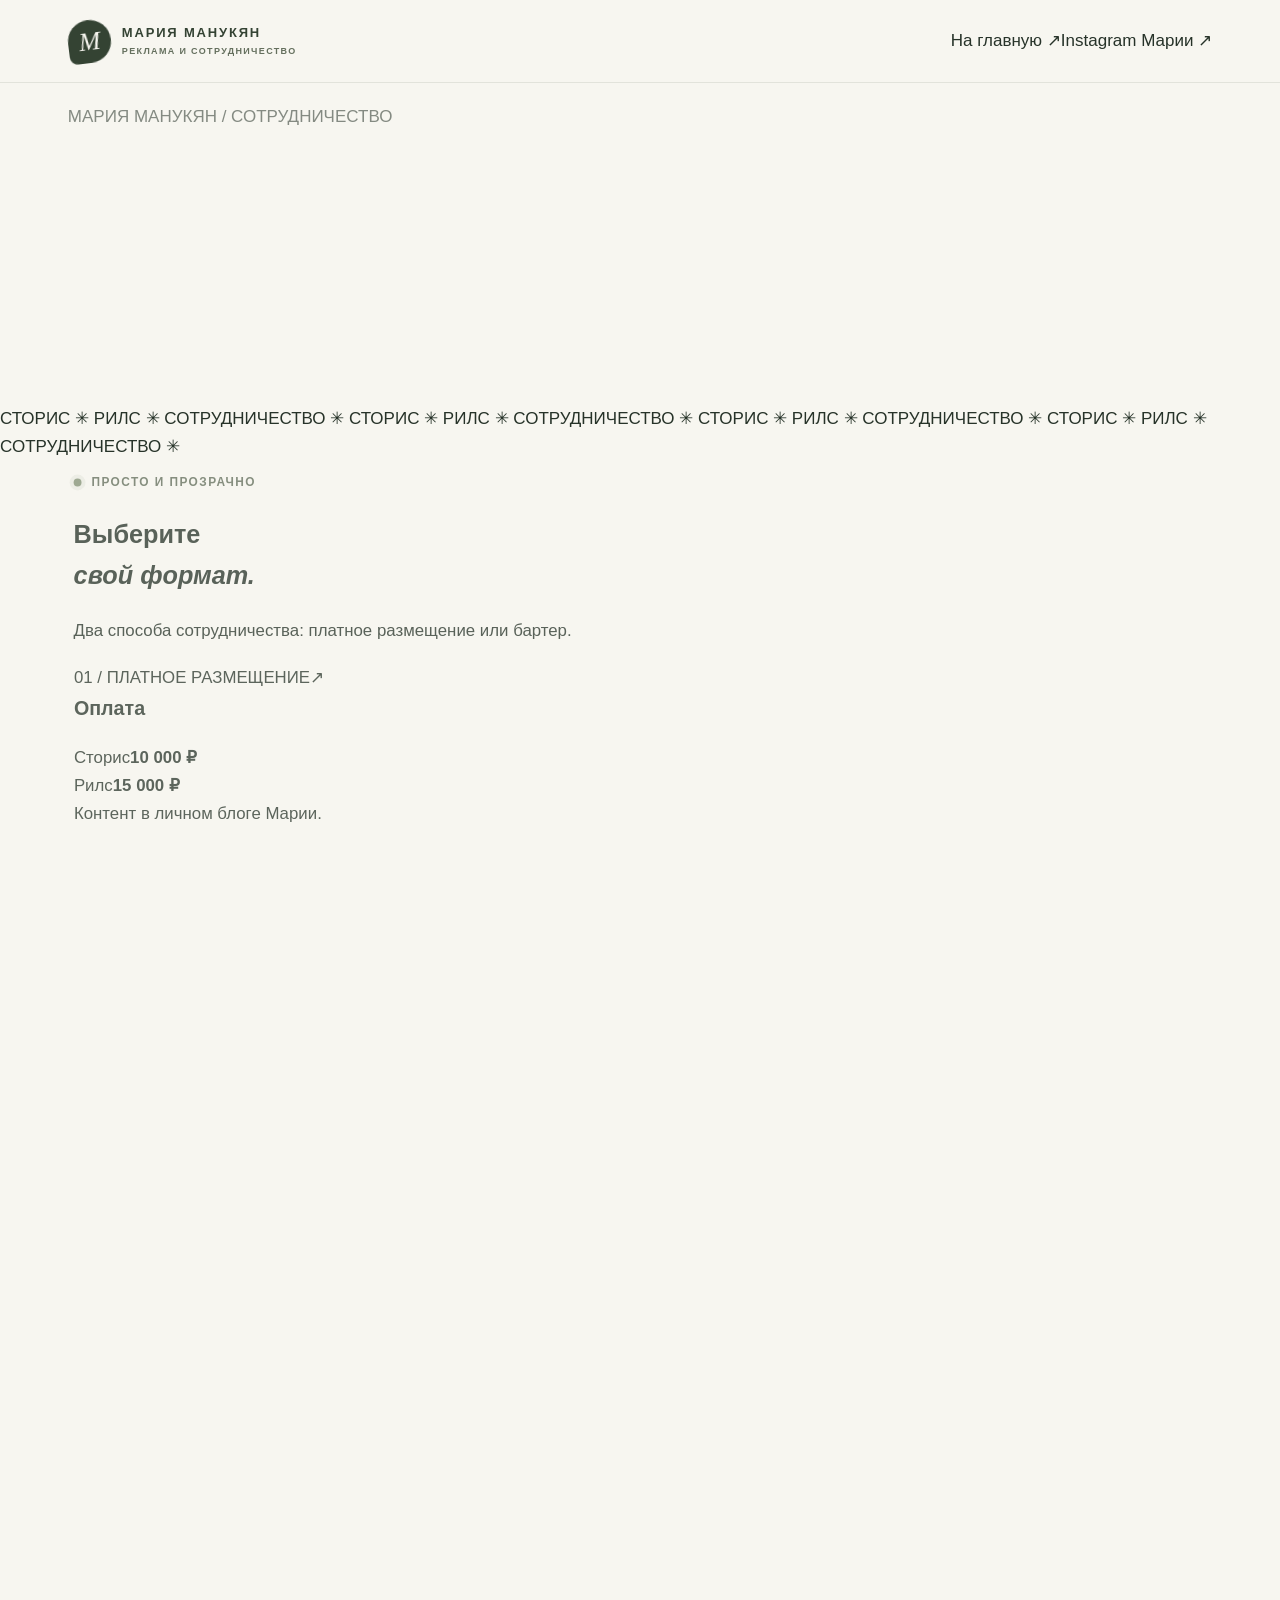
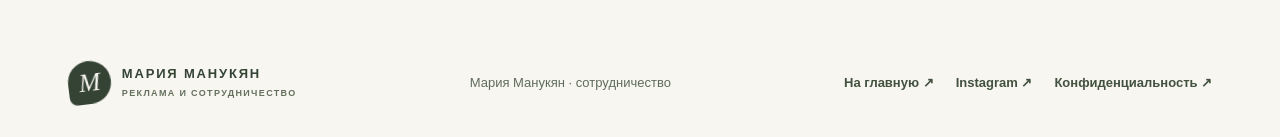
==== commit 8e2f18bc: "Add favicon assets and privacy CSP" ====
--- a/advertising.html
+++ b/advertising.html
@@ -2,9 +2,12 @@
 <html lang="ru">
   <head>
     <meta charset="utf-8">
+    <meta http-equiv="Content-Security-Policy" content="default-src 'self'; script-src 'self'; style-src 'self'; img-src 'self' data:; font-src 'self'; connect-src 'self'; object-src 'none'; base-uri 'self'; form-action 'none'; upgrade-insecure-requests">
+    <link rel="icon" href="/favicon.svg" type="image/svg+xml">
+    <link rel="apple-touch-icon" href="/apple-touch-icon.png">
+    <link rel="shortcut icon" href="/favicon.ico">
     <meta name="viewport" content="width=device-width, initial-scale=1">
-    <meta http-equiv="Content-Security-Policy" content="default-src 'self'; script-src 'self'; style-src 'self'; img-src 'self' data:; font-src 'self'; connect-src 'self'; object-src 'none'; base-uri 'self'; form-action 'none'; upgrade-insecure-requests">
-    <meta name="theme-color" content="#5b2437">
+        <meta name="theme-color" content="#5b2437">
     <meta name="description" content="Реклама у Марии Манукян: стоимость сторис и рилс, бартер и условия съёмки.">
     <title>Реклама у Марии Манукян — форматы и цены</title>
     <link rel="stylesheet" href="styles.css?v=anime-motion-2">
@@ -79,4 +82,4 @@
     <footer class="site-footer wrap"><a class="brand" href="advertising.html" aria-label="Мария Манукян — реклама"><span class="brand-mark" aria-hidden="true">М</span><span class="brand-name">МАРИЯ МАНУКЯН<span>РЕКЛАМА И СОТРУДНИЧЕСТВО</span></span></a><p>Мария Манукян · сотрудничество</p><div><a href="index.html">На главную ↗</a><a href="https://www.instagram.com/maria.manukyannn/" target="_blank" rel="noopener noreferrer">Instagram ↗</a><a href="privacy.html">Конфиденциальность ↗</a></div></footer>
   </body>
 </html>
-
+
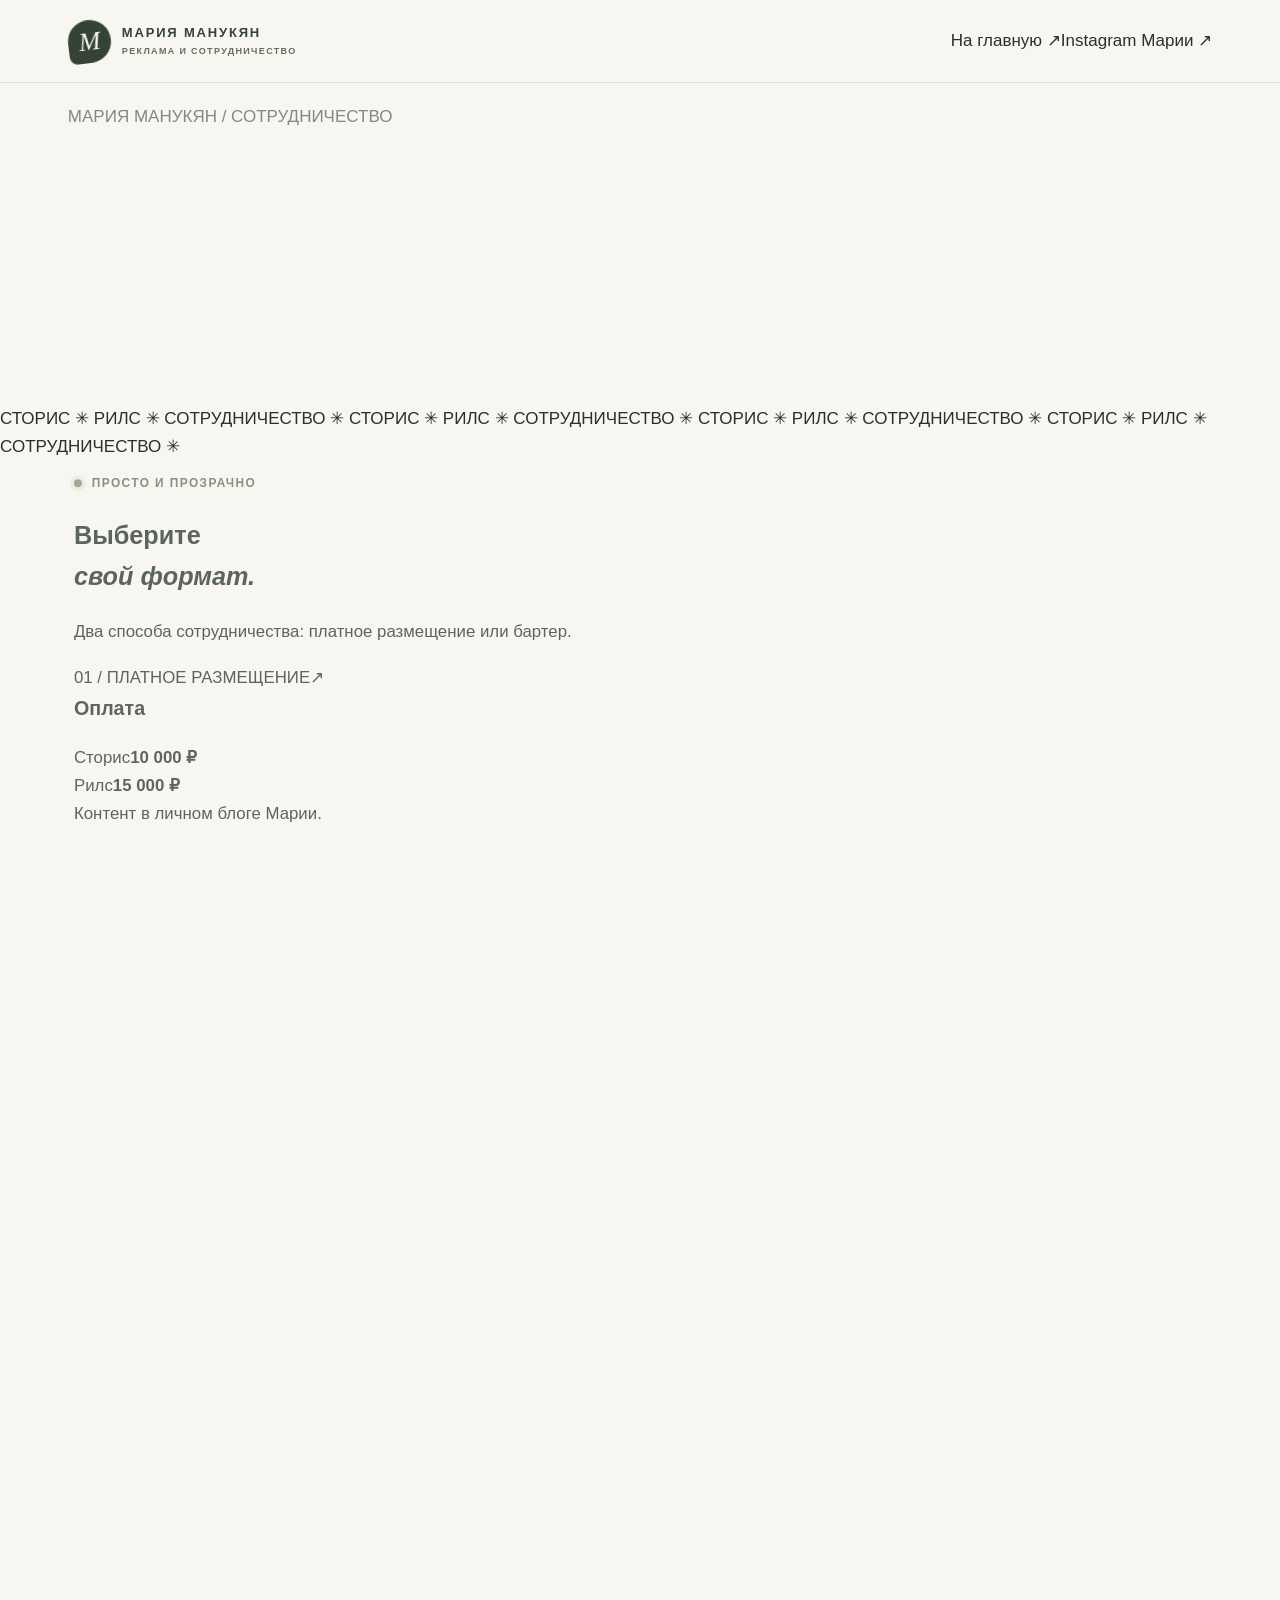
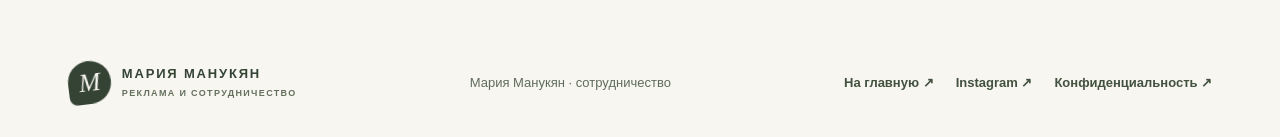
==== commit f88b1d42: "Install Yandex Metrika on WhiteGlow" ====
--- a/advertising.html
+++ b/advertising.html
@@ -2,7 +2,7 @@
 <html lang="ru">
   <head>
     <meta charset="utf-8">
-    <meta http-equiv="Content-Security-Policy" content="default-src 'self'; script-src 'self'; style-src 'self'; img-src 'self' data:; font-src 'self'; connect-src 'self'; object-src 'none'; base-uri 'self'; form-action 'none'; upgrade-insecure-requests">
+    <meta http-equiv="Content-Security-Policy" content="default-src 'self'; script-src 'self' https://mc.yandex.ru https://yastatic.net; style-src 'self'; img-src 'self' data: https://mc.yandex.ru; font-src 'self'; connect-src 'self' https://mc.yandex.ru wss://mc.yandex.ru; child-src blob: https://mc.yandex.ru; frame-src blob: https://mc.yandex.ru; object-src 'none'; base-uri 'self'; form-action 'none'; upgrade-insecure-requests">
     <link rel="icon" href="/favicon.svg" type="image/svg+xml">
     <link rel="apple-touch-icon" href="/apple-touch-icon.png">
     <link rel="shortcut icon" href="/favicon.ico">
@@ -13,8 +13,10 @@
     <link rel="stylesheet" href="styles.css?v=anime-motion-2">
     <link rel="stylesheet" href="advertising.css?v=maria-motion-2">
     <script src="app.js?v=anime-motion-3" defer></script>
+    <script src="metrika.js" defer></script>
   <link rel="canonical" href="https://whiteglow.ru/advertising.html"><meta property="og:url" content="https://whiteglow.ru/advertising.html"><meta property="og:locale" content="ru_RU"><meta property="og:image" content="https://whiteglow.ru/instagram/maria-business.jpg"><meta property="og:image:alt" content="Мария Манукян — White Glove"><meta name="twitter:card" content="summary_large_image"></head>
   <body class="advertising-page">
+    <noscript><img src="https://mc.yandex.ru/watch/113770053" width="1" height="1" alt="" hidden></noscript>
     <a class="skip-link" href="#main">К содержанию</a>
     <div class="page-progress" aria-hidden="true"></div>
     <header class="site-header">
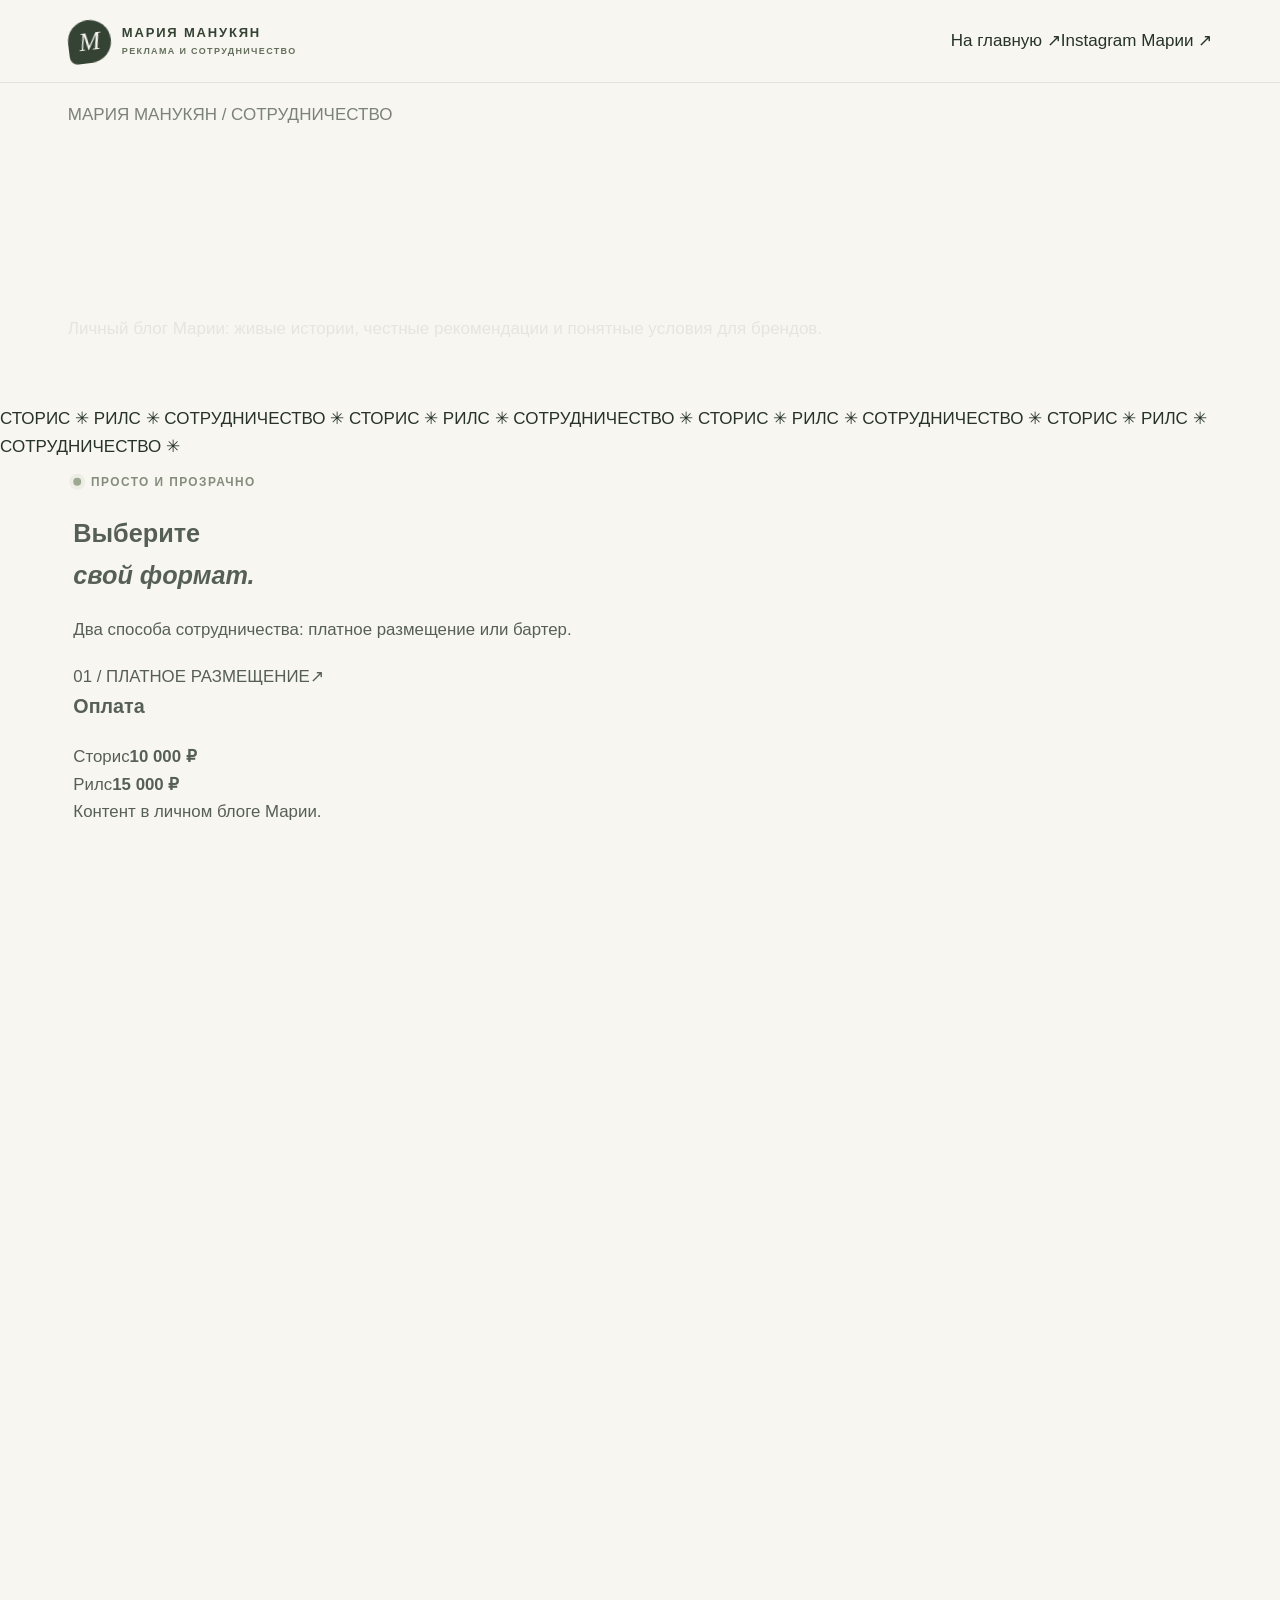
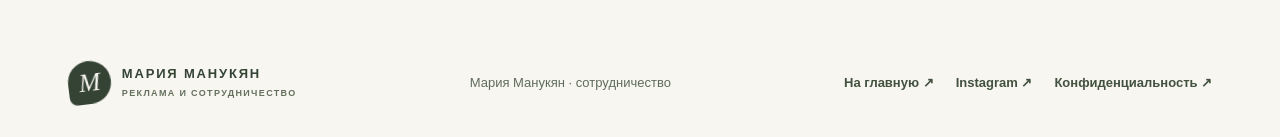
==== commit 3e180b93: "Refresh Yandex Metrika script version" ====
--- a/advertising.html
+++ b/advertising.html
@@ -13,7 +13,7 @@
     <link rel="stylesheet" href="styles.css?v=anime-motion-2">
     <link rel="stylesheet" href="advertising.css?v=maria-motion-2">
     <script src="app.js?v=anime-motion-3" defer></script>
-    <script src="metrika.js" defer></script>
+    <script src="metrika.js?v=2" defer></script>
   <link rel="canonical" href="https://whiteglow.ru/advertising.html"><meta property="og:url" content="https://whiteglow.ru/advertising.html"><meta property="og:locale" content="ru_RU"><meta property="og:image" content="https://whiteglow.ru/instagram/maria-business.jpg"><meta property="og:image:alt" content="Мария Манукян — White Glove"><meta name="twitter:card" content="summary_large_image"></head>
   <body class="advertising-page">
     <noscript><img src="https://mc.yandex.ru/watch/113770053" width="1" height="1" alt="" hidden></noscript>
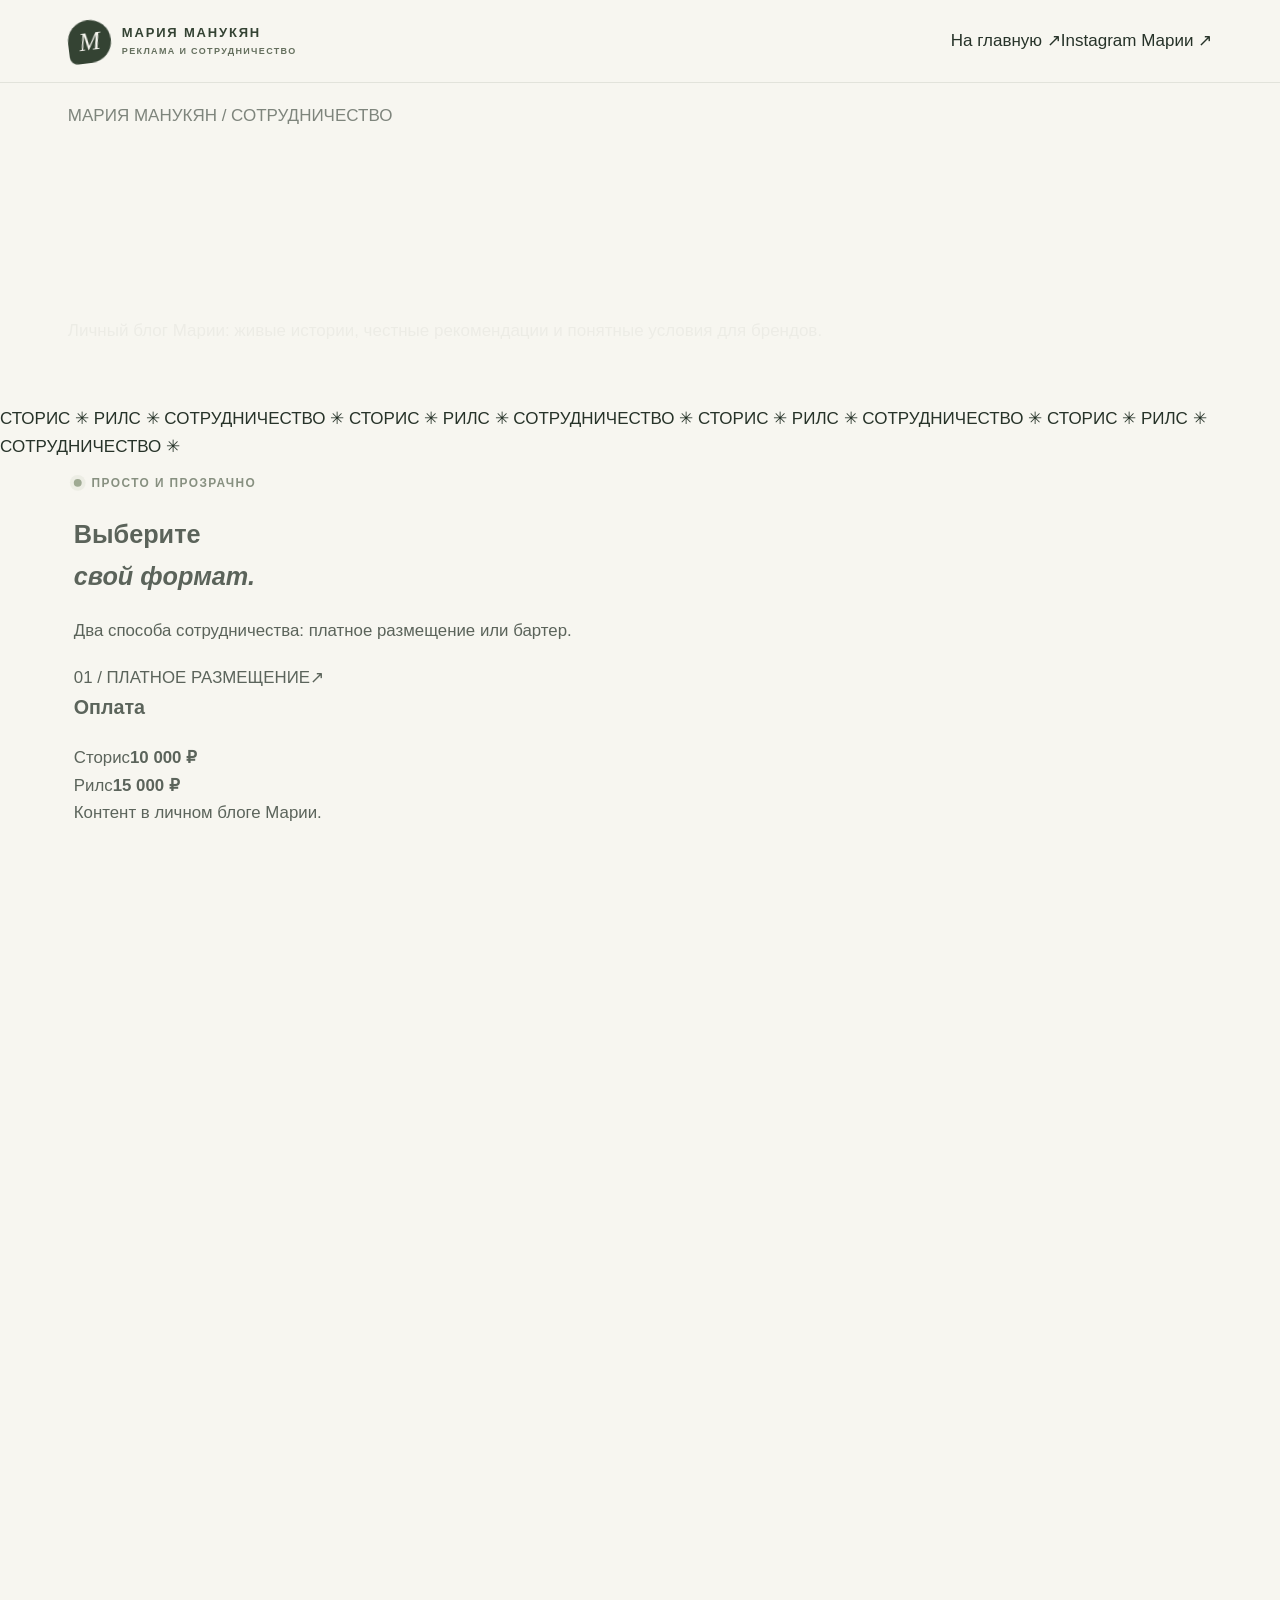
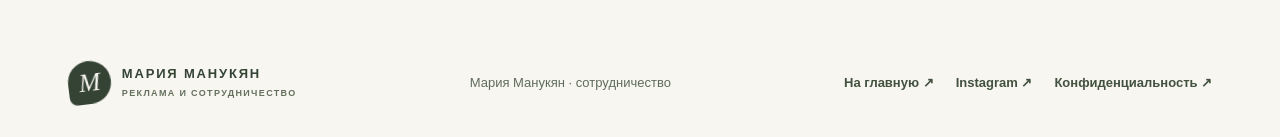
==== commit c50415ed: "Load corrected Metrika script" ====
--- a/advertising.html
+++ b/advertising.html
@@ -13,7 +13,7 @@
     <link rel="stylesheet" href="styles.css?v=anime-motion-2">
     <link rel="stylesheet" href="advertising.css?v=maria-motion-2">
     <script src="app.js?v=anime-motion-3" defer></script>
-    <script src="metrika.js?v=2" defer></script>
+    <script src="metrika.js?v=3" defer></script>
   <link rel="canonical" href="https://whiteglow.ru/advertising.html"><meta property="og:url" content="https://whiteglow.ru/advertising.html"><meta property="og:locale" content="ru_RU"><meta property="og:image" content="https://whiteglow.ru/instagram/maria-business.jpg"><meta property="og:image:alt" content="Мария Манукян — White Glove"><meta name="twitter:card" content="summary_large_image"></head>
   <body class="advertising-page">
     <noscript><img src="https://mc.yandex.ru/watch/113770053" width="1" height="1" alt="" hidden></noscript>
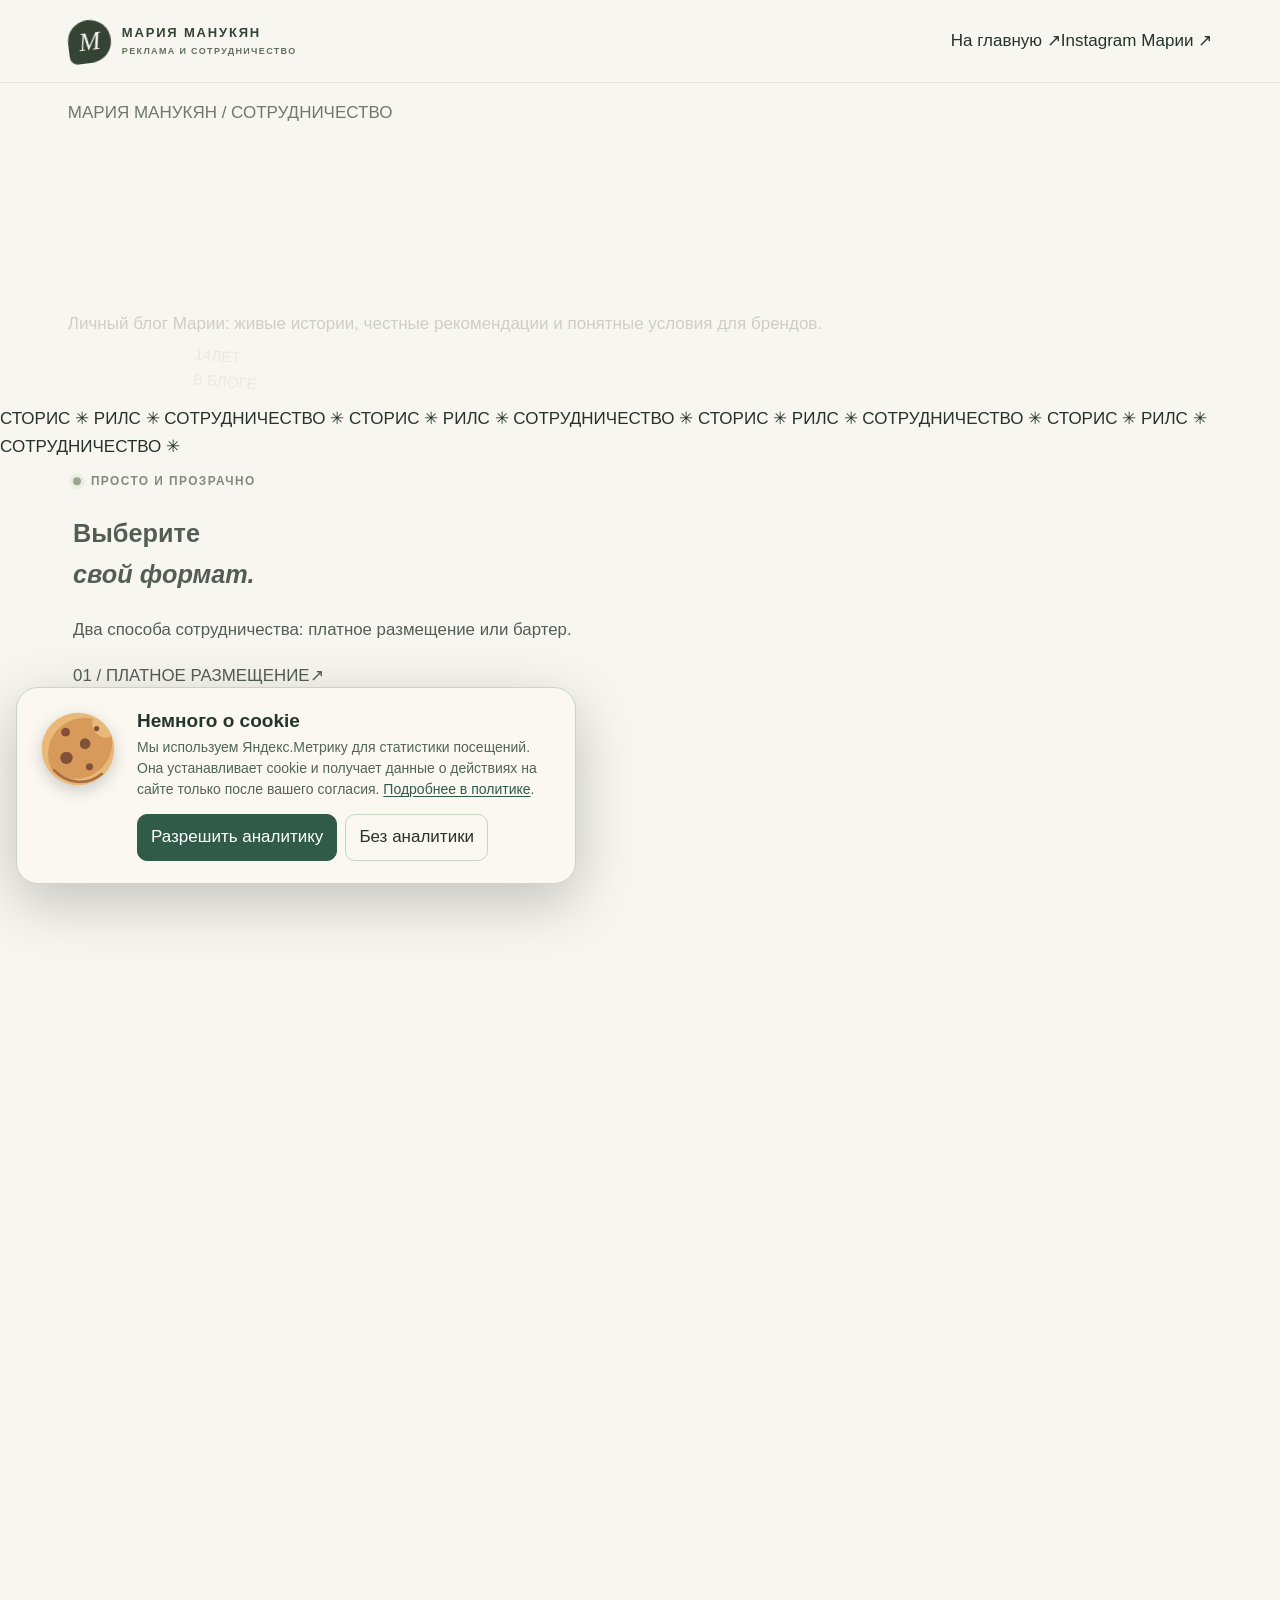
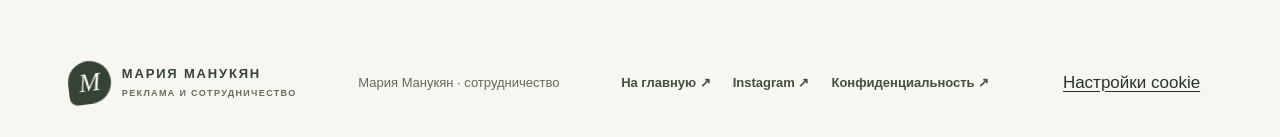
==== commit 20614f4d: "Require analytics consent and correct privacy notice" ====
--- a/advertising.html
+++ b/advertising.html
@@ -13,10 +13,10 @@
     <link rel="stylesheet" href="styles.css?v=anime-motion-2">
     <link rel="stylesheet" href="advertising.css?v=maria-motion-2">
     <script src="app.js?v=anime-motion-3" defer></script>
-    <script src="metrika.js?v=3" defer></script>
+    <link rel="stylesheet" href="/cookie-consent.css?v=1">
+    <script src="/cookie-consent.js?v=1" data-cookie-theme="sage" defer></script>
   <link rel="canonical" href="https://whiteglow.ru/advertising.html"><meta property="og:url" content="https://whiteglow.ru/advertising.html"><meta property="og:locale" content="ru_RU"><meta property="og:image" content="https://whiteglow.ru/instagram/maria-business.jpg"><meta property="og:image:alt" content="Мария Манукян — White Glove"><meta name="twitter:card" content="summary_large_image"></head>
   <body class="advertising-page">
-    <noscript><img src="https://mc.yandex.ru/watch/113770053" width="1" height="1" alt="" hidden></noscript>
     <a class="skip-link" href="#main">К содержанию</a>
     <div class="page-progress" aria-hidden="true"></div>
     <header class="site-header">
--- a/styles.css
+++ b/styles.css
@@ -449,3 +449,6 @@
 .anime-word-mask{display:inline-block;overflow:clip;vertical-align:bottom;padding-bottom:.12em;margin-bottom:-.12em}
 .anime-word{display:inline-block;transform-origin:0 100%}
 @media (prefers-reduced-motion:no-preference){.anime-motion .anime-word{opacity:0}}
+
+
+.course-directions{padding-top:0}.directions-heading{display:flex;align-items:end;justify-content:space-between;gap:40px;margin-bottom:42px}.directions-heading h2{margin:0;color:var(--forest);font-size:clamp(48px,5.3vw,70px);font-weight:600;line-height:.99;letter-spacing:-.065em}.directions-heading h2 em{color:#78876c;font-family:var(--serif);font-weight:500}.directions-heading .section-lead{max-width:350px;margin:0}.directions-grid{display:grid;grid-template-columns:repeat(3,minmax(0,1fr));gap:15px}.directions-grid>a{position:relative;display:flex;min-height:292px;flex-direction:column;padding:25px;border:1px solid #d8ddd1;border-radius:4px 34px 4px 4px;color:var(--forest);background:#f0f0e9;transition:transform .3s var(--ease),box-shadow .3s,border-color .3s}.directions-grid>a:hover{transform:translateY(-7px);border-color:#aeb99f;box-shadow:0 18px 40px rgba(49,61,45,.11)}.directions-grid>a>span{color:#6b7962;font-size:10px;font-weight:750;letter-spacing:.1em}.directions-grid strong{margin-top:auto;font-size:clamp(25px,2.6vw,35px);line-height:1.05;letter-spacing:-.055em}.directions-grid p{max-width:270px;margin:13px 35px 0 0;color:#5d6859;font-size:14px;line-height:1.55}.directions-grid i{position:absolute;right:24px;bottom:25px;font-size:22px;font-style:normal;color:#6f7f68}.seo-hero{display:grid;min-height:min(650px,calc(100svh - 82px));grid-template-columns:1fr .85fr;align-items:center;gap:clamp(42px,9vw,128px);padding-block:72px}.seo-hero h1{margin:0;color:var(--forest);font-size:clamp(50px,6.2vw,82px);font-weight:600;line-height:1;letter-spacing:-.065em;text-wrap:balance}.seo-hero h1 em,.seo-content h2 em{color:#78876c;font-family:var(--serif);font-weight:500}.seo-hero>div>p:not(.eyebrow){max-width:560px;margin:25px 0 30px;color:var(--ink-soft);font-size:18px;line-height:1.75}.seo-hero-image{position:relative;aspect-ratio:.84;max-width:440px;margin-inline:auto;border-radius:220px 220px 10px 10px;border:9px solid var(--paper)}.seo-hero-image img{object-position:center 45%}.seo-hero-image span{position:absolute;right:12px;bottom:12px;left:12px;padding:11px 14px;border:1px solid rgba(255,255,255,.38);border-radius:999px;color:white;background:rgba(39,51,41,.7);font-size:10px;font-weight:750;letter-spacing:.09em;text-align:center;backdrop-filter:blur(10px)}.seo-content{display:grid;grid-template-columns:.9fr 1.1fr;gap:clamp(50px,9vw,128px)}.seo-content h2{margin:0;color:var(--forest);font-size:clamp(46px,5vw,67px);font-weight:600;line-height:1.03;letter-spacing:-.06em}.seo-step{display:grid;grid-template-columns:44px 1fr;gap:17px;padding:23px 0;border-top:1px solid var(--line)}.seo-step:last-child{border-bottom:1px solid var(--line)}.seo-step>span{color:#8a7856;font:italic 18px var(--serif)}.seo-step h2{margin:0 0 7px;font-size:21px;font-weight:700;letter-spacing:-.025em}.seo-step p{margin:0;color:var(--muted);font-size:15px;line-height:1.65}.seo-link-grid{display:grid;grid-template-columns:repeat(3,minmax(0,1fr));margin-bottom:clamp(82px,10vw,126px);border-top:1px solid var(--line);border-left:1px solid var(--line)}.seo-link-grid>a{display:grid;grid-template-columns:1fr auto;gap:18px;padding:23px;border-right:1px solid var(--line);border-bottom:1px solid var(--line);transition:background .25s}.seo-link-grid>a:hover{background:#eeeee6}.seo-link-grid span{color:#7b886f;font-size:10px;font-weight:750;letter-spacing:.09em}.seo-link-grid strong{grid-row:2;color:var(--forest);font-size:19px;letter-spacing:-.03em}.seo-link-grid i{grid-column:2;grid-row:1 / span 2;align-self:center;color:#68765f;font-size:19px;font-style:normal}@media(max-width:760px){.directions-heading,.seo-content{display:block}.directions-heading .section-lead{margin-top:19px}.directions-grid,.seo-link-grid{grid-template-columns:1fr}.directions-grid>a{min-height:230px}.seo-hero{min-height:0;grid-template-columns:1fr;padding-block:51px 75px}.seo-hero-image{width:min(100%,360px)}.seo-content>div:first-child{margin-bottom:38px}.seo-link-grid{margin-bottom:76px}}
--- a/cookie-consent.css
+++ b/cookie-consent.css
@@ -0,0 +1,19 @@
+.cookie-consent,.cookie-consent__settings{box-sizing:border-box;font-family:inherit}
+.cookie-consent[hidden]{display:none!important}
+.cookie-consent{--cc-bg:#faf8f1;--cc-text:#25352d;--cc-muted:#52645a;--cc-border:#c9d4c5;--cc-accent:#315b49;position:fixed;z-index:2147483647;left:max(16px,env(safe-area-inset-left));bottom:max(16px,env(safe-area-inset-bottom));display:flex;align-items:center;gap:20px;width:min(560px,calc(100vw - 32px));padding:22px;border:1px solid var(--cc-border);border-radius:22px;background:var(--cc-bg);color:var(--cc-text);box-shadow:0 18px 60px rgba(0,0,0,.22);line-height:1.45}
+.cookie-consent[data-theme=clean]{--cc-bg:#0d2230;--cc-text:#f6fbff;--cc-muted:#d0e1e6;--cc-border:#477582;--cc-accent:#80d3d3}
+.cookie-consent[data-theme=dark]{--cc-bg:#181c29;--cc-text:#f8f9ff;--cc-muted:#bdc5d8;--cc-border:#404b68;--cc-accent:#92aaff}
+.cookie-consent__illustration{flex:none;align-self:flex-start;width:78px;height:78px}
+.cookie-consent__art{width:100%;height:100%;filter:drop-shadow(0 5px 8px rgba(0,0,0,.18))}
+.cookie-consent__content{min-width:0}
+.cookie-consent__content strong{display:block;margin:0 0 5px;font-size:19px;line-height:1.2;color:var(--cc-text)}
+.cookie-consent__content p{margin:0 0 14px;font-size:14px;line-height:1.5;color:var(--cc-muted)}
+.cookie-consent__content a{color:var(--cc-accent);text-decoration:underline;text-underline-offset:2px}
+.cookie-consent__actions{display:flex;gap:8px;flex-wrap:wrap}
+.cookie-consent__actions button{appearance:none;cursor:pointer;border:1px solid var(--cc-accent);border-radius:10px;padding:10px 13px;font:600 13px/1.3 inherit;background:var(--cc-accent);color:#fff}
+.cookie-consent[data-theme=clean] .cookie-consent__actions button:first-child,.cookie-consent[data-theme=dark] .cookie-consent__actions button:first-child{color:#102331}
+.cookie-consent__actions button+button{background:transparent;color:var(--cc-text);border-color:var(--cc-border)}
+.cookie-consent button:focus-visible,.cookie-consent__settings:focus-visible{outline:3px solid #eea842;outline-offset:3px}
+.cookie-consent__settings{display:inline-block;margin:8px 12px;padding:0;border:0;background:transparent;color:inherit;font:inherit;text-decoration:underline;text-underline-offset:3px;cursor:pointer}
+@media(max-width:480px){.cookie-consent{gap:12px;padding:16px;border-radius:17px}.cookie-consent__illustration{width:54px;height:54px}.cookie-consent__content strong{font-size:17px}.cookie-consent__content p{font-size:13px}.cookie-consent__actions{flex-direction:column}.cookie-consent__actions button{width:100%}}
+@media(prefers-reduced-motion:no-preference){.cookie-consent__art{animation:cookie-enter .45s ease-out both}@keyframes cookie-enter{from{opacity:0;transform:translateY(8px) rotate(-12deg)}to{opacity:1;transform:none}}}
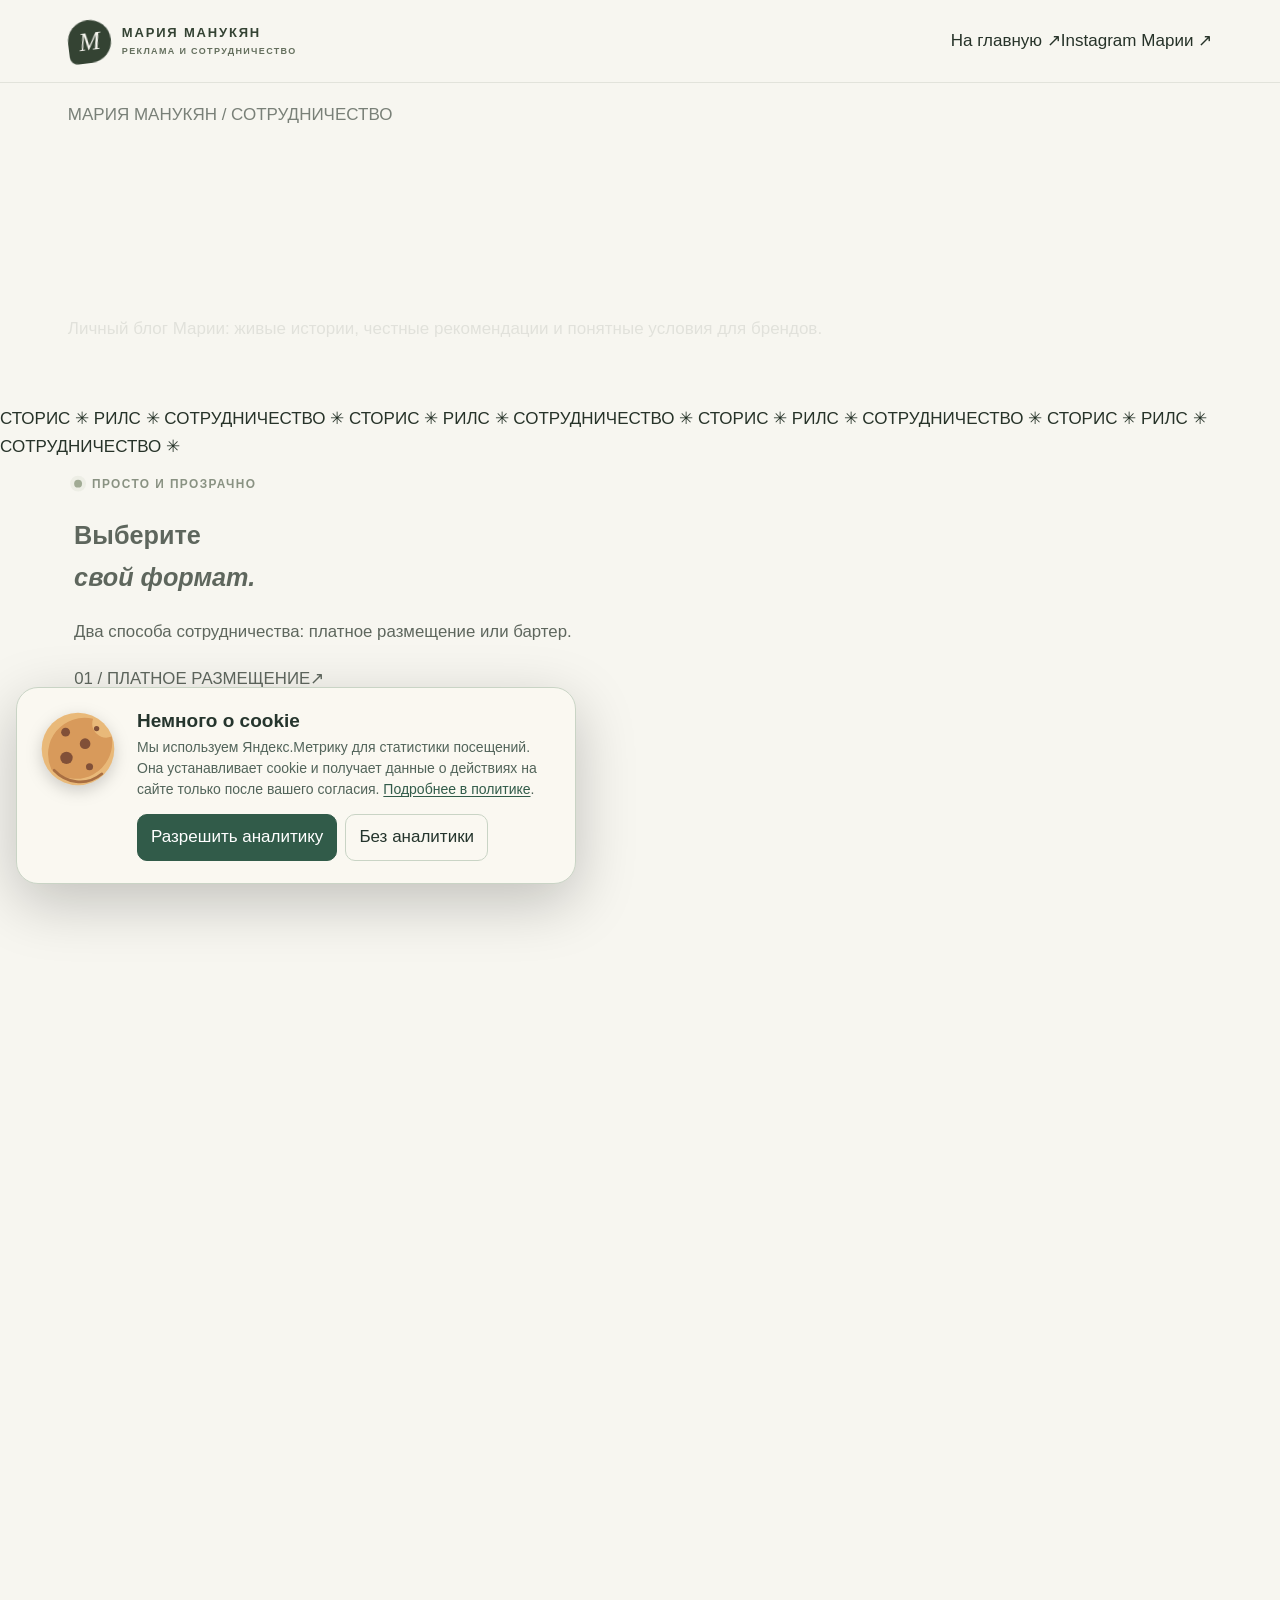
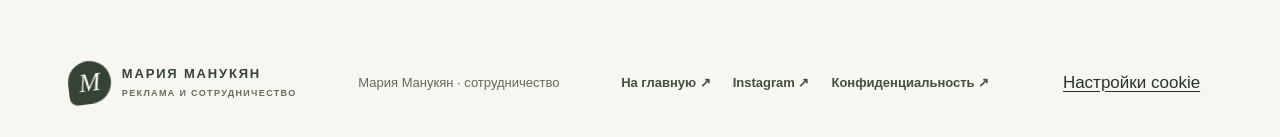
==== commit 07e7df97: "Match advertising cookie notice to burgundy palette" ====
--- a/advertising.html
+++ b/advertising.html
@@ -14,7 +14,7 @@
     <link rel="stylesheet" href="advertising.css?v=maria-motion-2">
     <script src="app.js?v=anime-motion-3" defer></script>
     <link rel="stylesheet" href="/cookie-consent.css?v=1">
-    <script src="/cookie-consent.js?v=1" data-cookie-theme="sage" defer></script>
+    <script src="/cookie-consent.js?v=1" data-cookie-theme="burgundy" defer></script>
   <link rel="canonical" href="https://whiteglow.ru/advertising.html"><meta property="og:url" content="https://whiteglow.ru/advertising.html"><meta property="og:locale" content="ru_RU"><meta property="og:image" content="https://whiteglow.ru/instagram/maria-business.jpg"><meta property="og:image:alt" content="Мария Манукян — White Glove"><meta name="twitter:card" content="summary_large_image"></head>
   <body class="advertising-page">
     <a class="skip-link" href="#main">К содержанию</a>
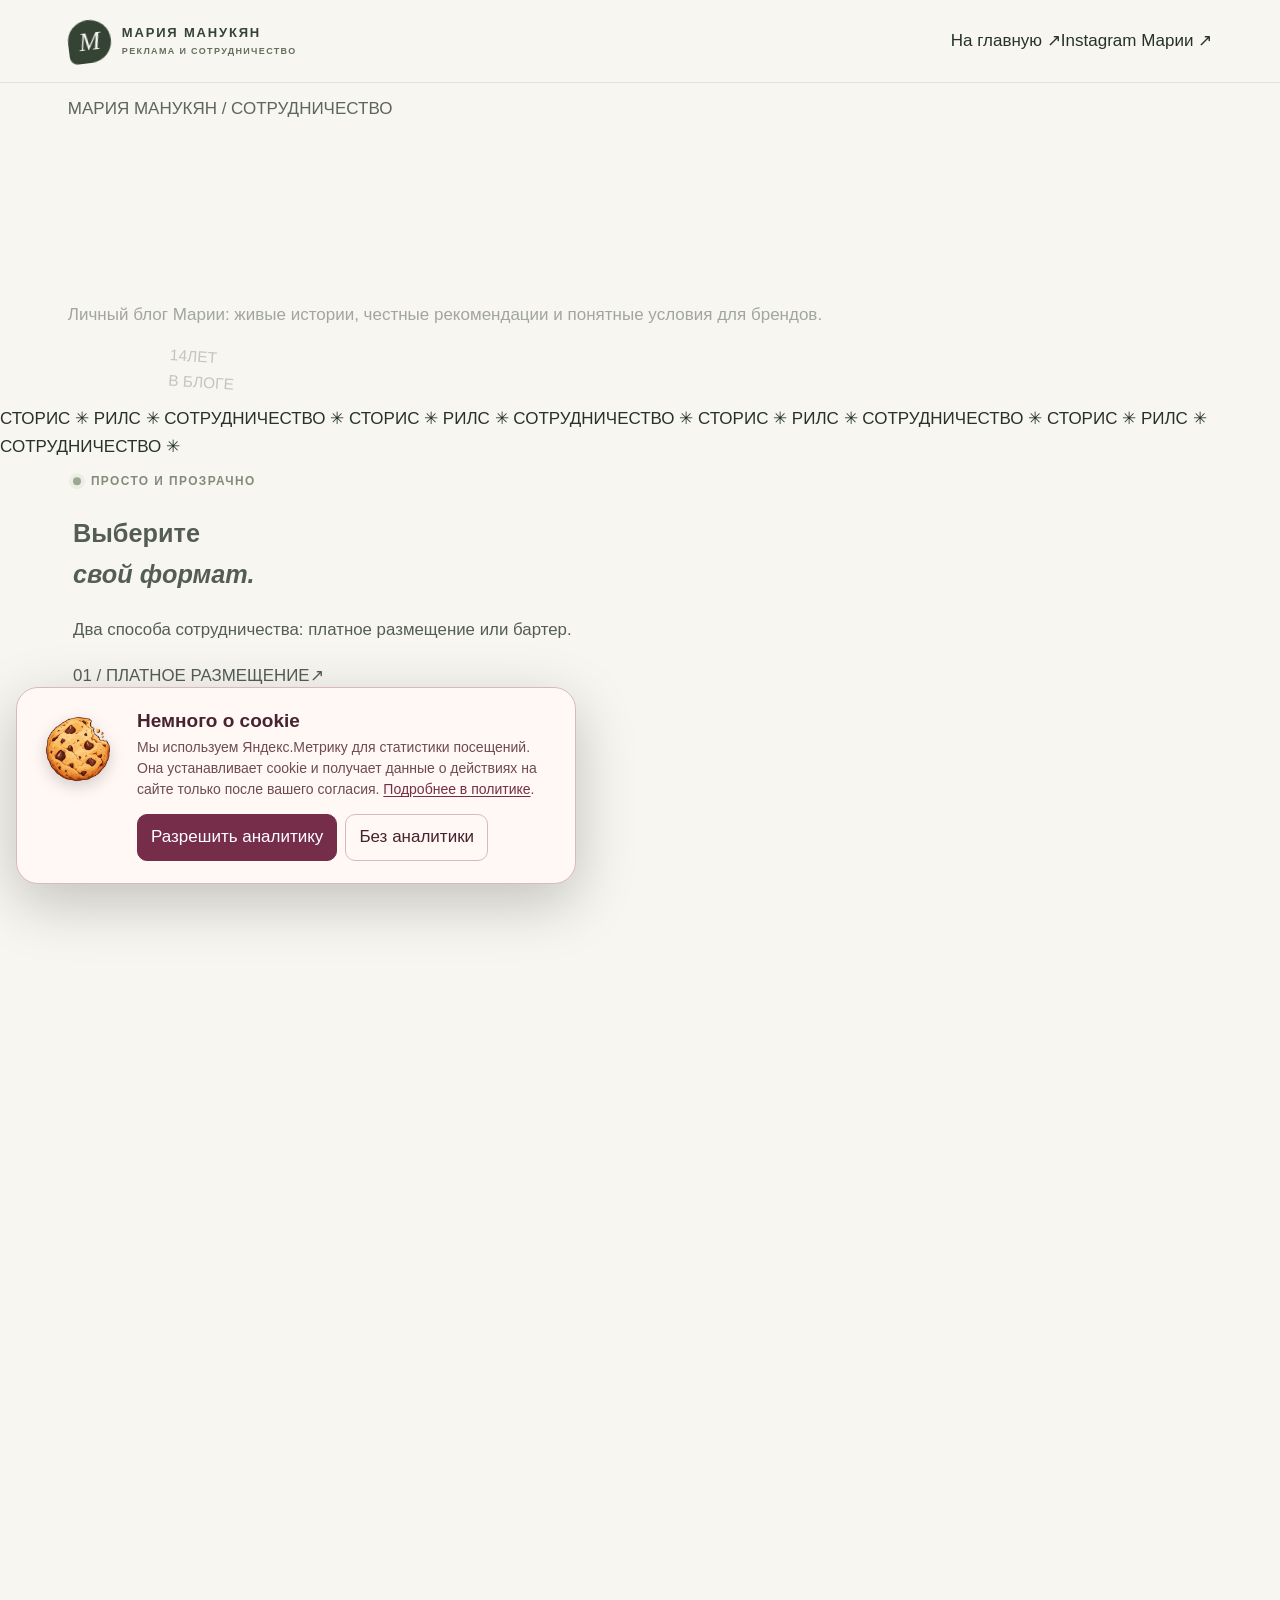
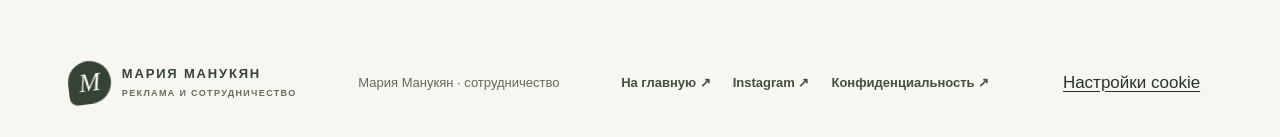
==== commit 007d79c2: "Refresh selected cookie illustration in browser cache" ====
--- a/advertising.html
+++ b/advertising.html
@@ -14,7 +14,7 @@
     <link rel="stylesheet" href="advertising.css?v=maria-motion-2">
     <script src="app.js?v=anime-motion-3" defer></script>
     <link rel="stylesheet" href="/cookie-consent.css?v=1">
-    <script src="/cookie-consent.js?v=1" data-cookie-theme="burgundy" defer></script>
+    <script src="/cookie-consent.js?v=2" data-cookie-theme="burgundy" defer></script>
   <link rel="canonical" href="https://whiteglow.ru/advertising.html"><meta property="og:url" content="https://whiteglow.ru/advertising.html"><meta property="og:locale" content="ru_RU"><meta property="og:image" content="https://whiteglow.ru/instagram/maria-business.jpg"><meta property="og:image:alt" content="Мария Манукян — White Glove"><meta name="twitter:card" content="summary_large_image"></head>
   <body class="advertising-page">
     <a class="skip-link" href="#main">К содержанию</a>
--- a/cookie-consent.css
+++ b/cookie-consent.css
@@ -1,6 +1,7 @@
 .cookie-consent,.cookie-consent__settings{box-sizing:border-box;font-family:inherit}
 .cookie-consent[hidden]{display:none!important}
 .cookie-consent{--cc-bg:#faf8f1;--cc-text:#25352d;--cc-muted:#52645a;--cc-border:#c9d4c5;--cc-accent:#315b49;position:fixed;z-index:2147483647;left:max(16px,env(safe-area-inset-left));bottom:max(16px,env(safe-area-inset-bottom));display:flex;align-items:center;gap:20px;width:min(560px,calc(100vw - 32px));padding:22px;border:1px solid var(--cc-border);border-radius:22px;background:var(--cc-bg);color:var(--cc-text);box-shadow:0 18px 60px rgba(0,0,0,.22);line-height:1.45}
+.cookie-consent[data-theme=burgundy]{--cc-bg:#fff8f4;--cc-text:#472331;--cc-muted:#6e4a54;--cc-border:#d9b9bd;--cc-accent:#762d49}
 .cookie-consent[data-theme=clean]{--cc-bg:#0d2230;--cc-text:#f6fbff;--cc-muted:#d0e1e6;--cc-border:#477582;--cc-accent:#80d3d3}
 .cookie-consent[data-theme=dark]{--cc-bg:#181c29;--cc-text:#f8f9ff;--cc-muted:#bdc5d8;--cc-border:#404b68;--cc-accent:#92aaff}
 .cookie-consent__illustration{flex:none;align-self:flex-start;width:78px;height:78px}
